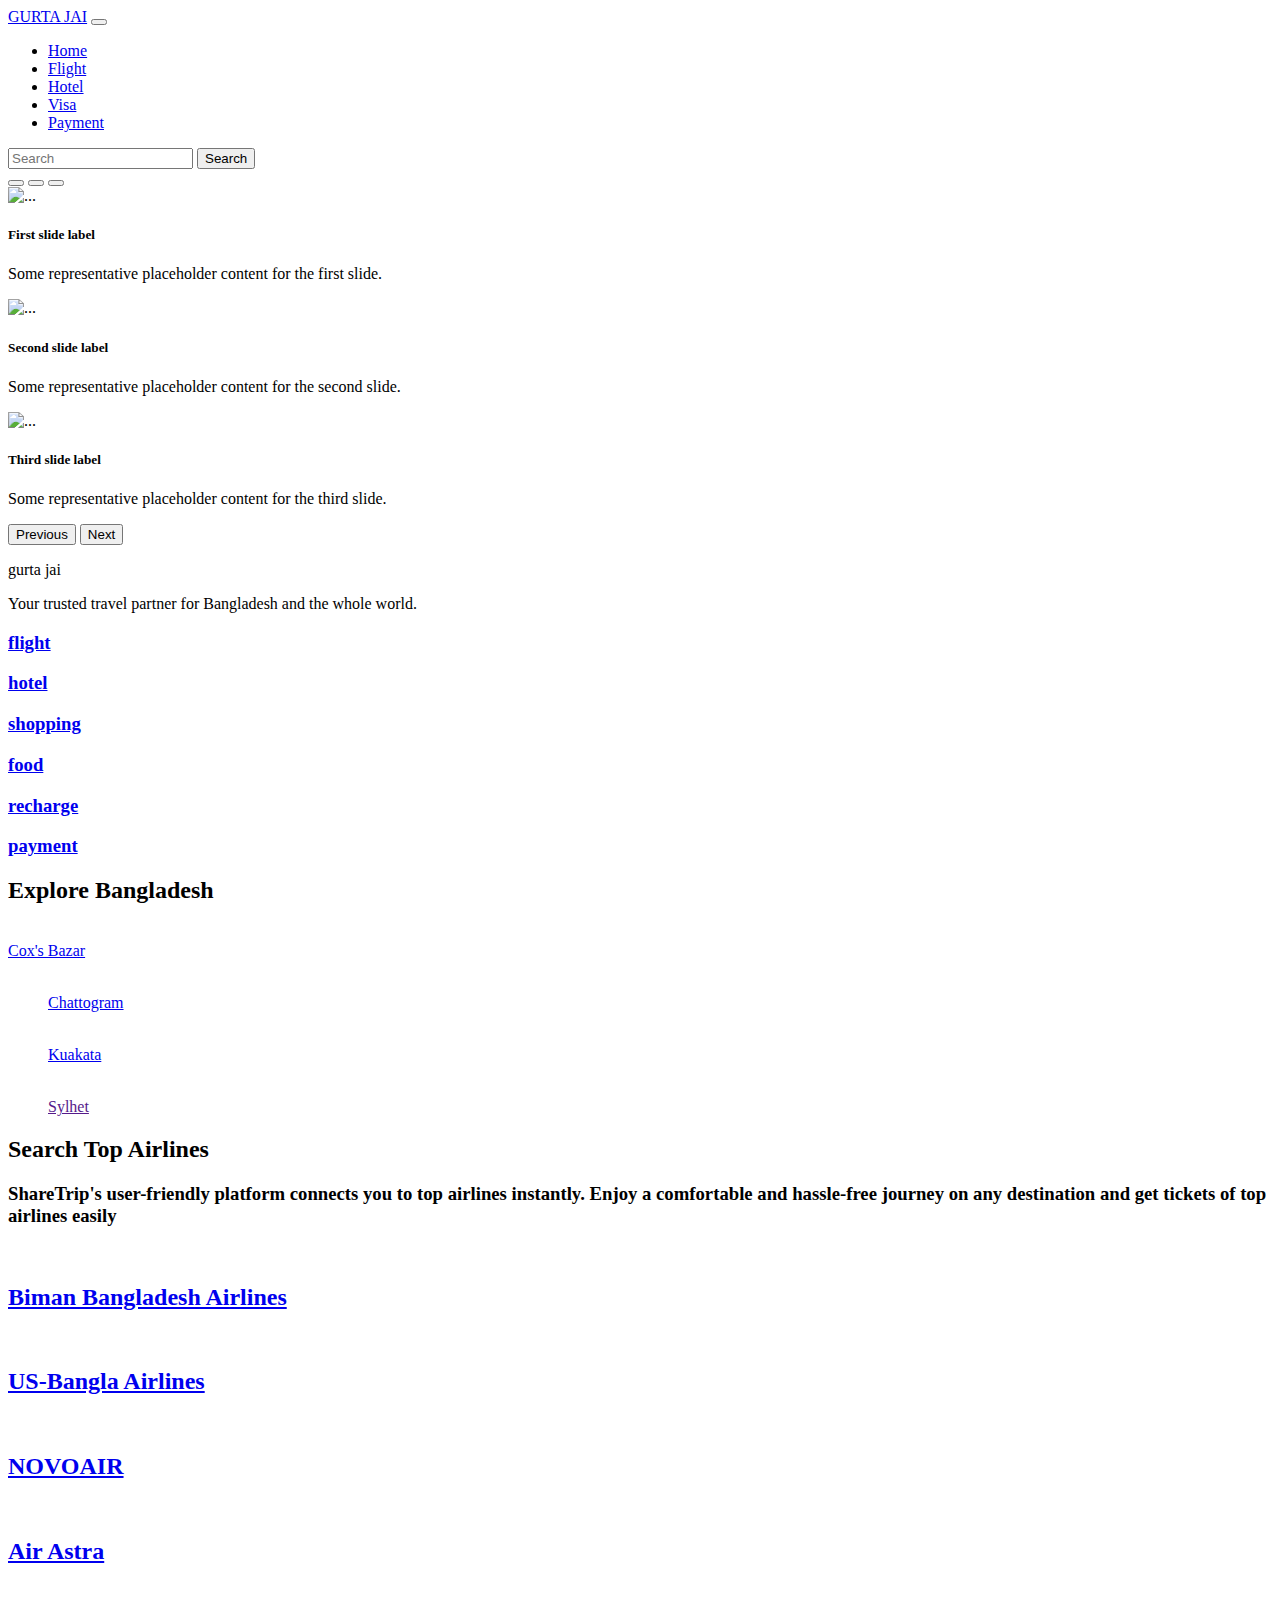
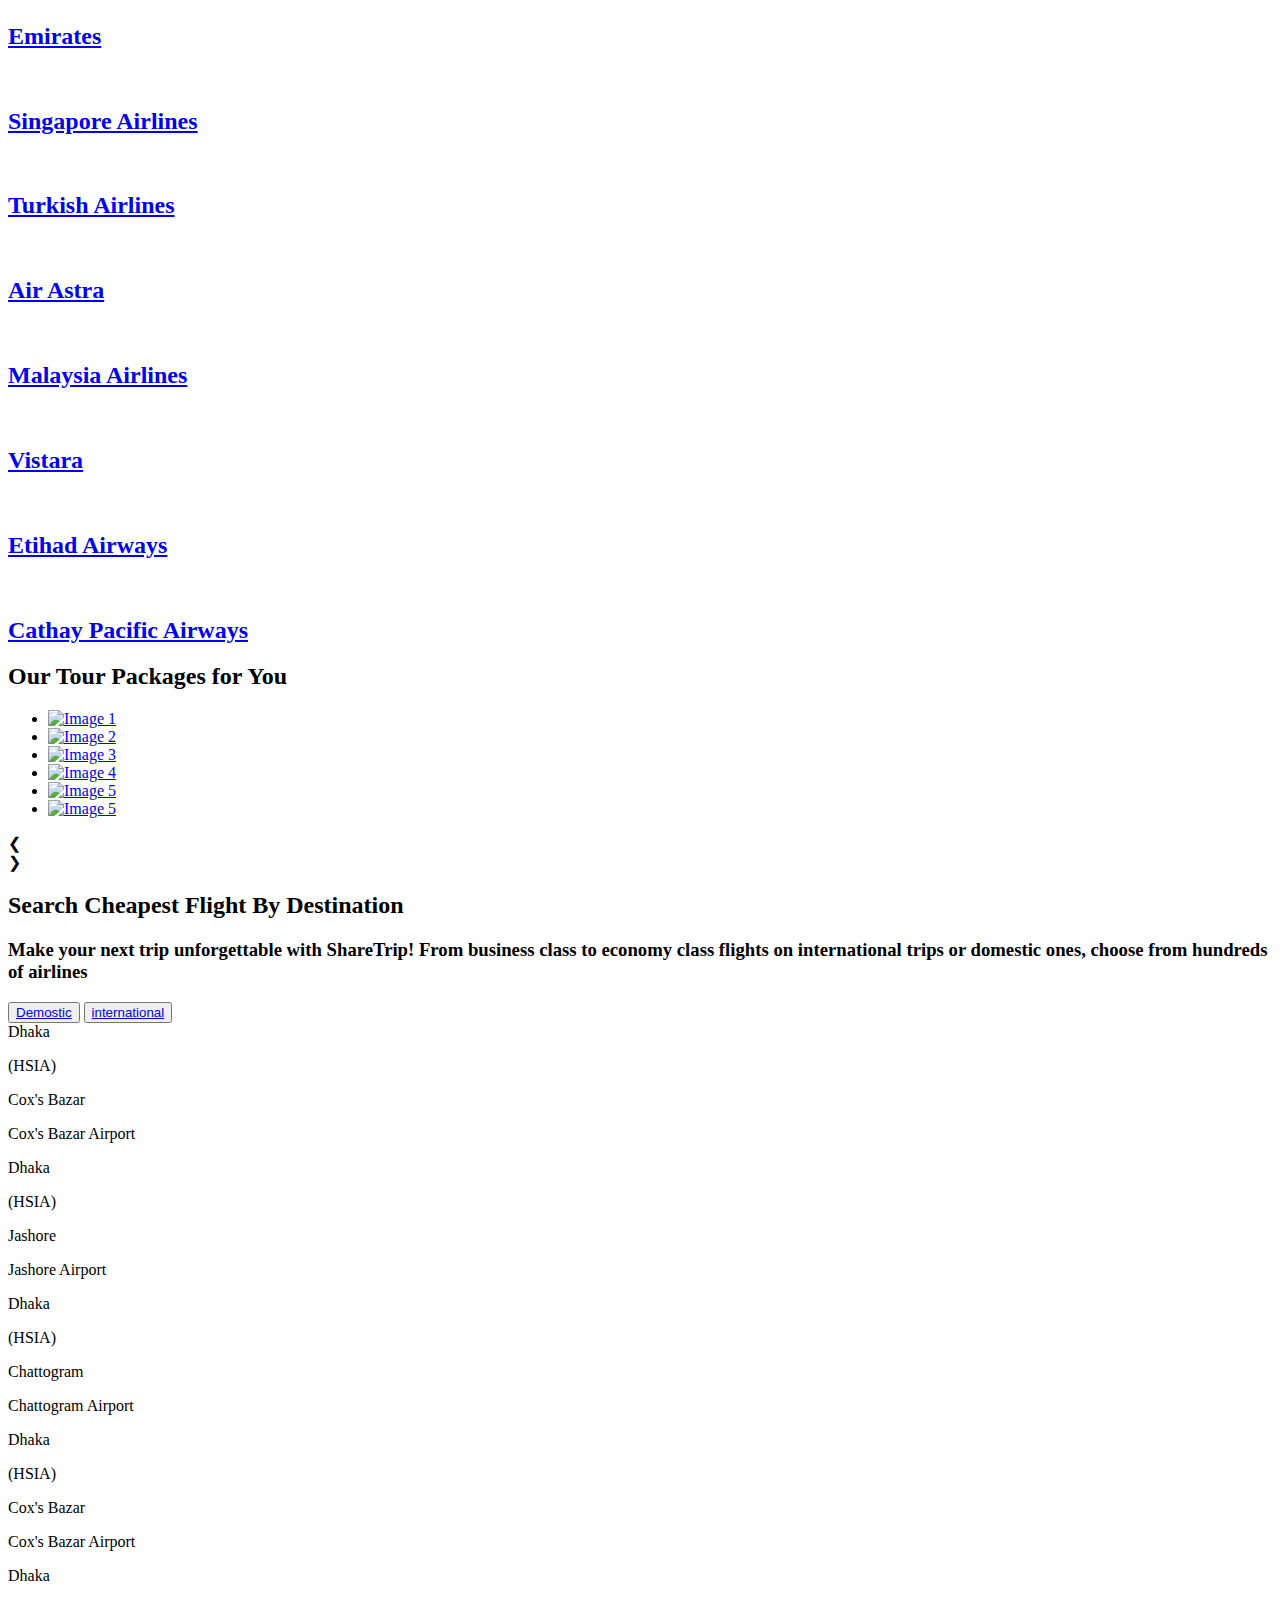
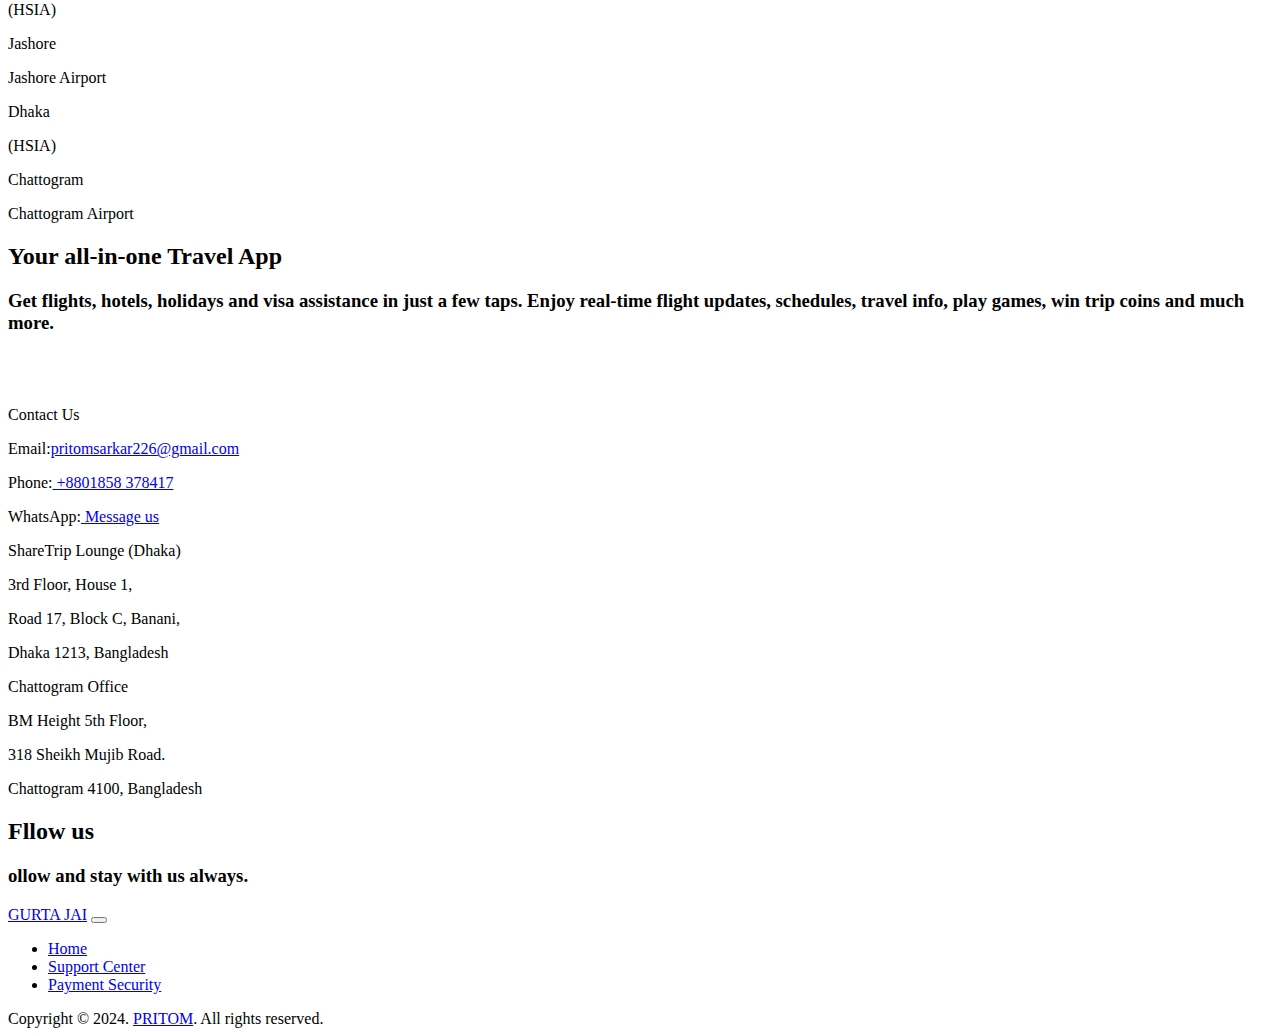
==== index.html @ 77cc1812 "Add files via upload" ====
<!DOCTYPE html>
<html lang="en">
<head>
    <meta charset="UTF-8">
    <meta name="viewport" content="width=device-width, initial-scale=1.0">
    <title>Document</title>
    <link rel="stylesheet" href="bootstrap/css/bootstrap.min.css">
    <link rel="stylesheet" href="font-awesome/css/font-awesome.min.css">
    <link rel="stylesheet" href="css/style.css">
</head>
<body>  
  <nav class="navbar navbar-expand-lg navbar-dark bg-primary  fixed-top">
    <div class="container-fluid pritom">
      <a class="navbar-brand" href="#">GURTA JAI</a>
      <button class="navbar-toggler" type="button" data-bs-toggle="collapse" data-bs-target="#navbarScroll" aria-controls="navbarScroll" aria-expanded="false" aria-label="Toggle navigation">
        <span class="navbar-toggler-icon"></span>
      </button>
      <div class="collapse navbar-collapse" id="navbarScroll">
        <ul class="navbar-nav me-auto my-2 my-lg-0 navbar-nav-scroll" style="--bs-scroll-height: 100px;">
          <li class="nav-item">
            <a class="nav-link active" aria-current="page" href="index.html">Home</a>
          </li>
          <li class="nav-item nav-color">
            <a class="nav-link " aria-current="page" href="flight.html">Flight</a>
          </li>
          <li class="nav-item">
            <a class="nav-link " aria-current="page" href="hotel.html">Hotel</a>
          </li>
          <li class="nav-item">
            <a class="nav-link" aria-current="page" href="visa.html">Visa</a>
          </li>
          <li class="nav-item">
            <a class="nav-link" aria-current="page" href="#">Payment</a>
          </li>
          
        </ul>
        <form class="d-flex">
          <input class="form-control me-2" type="search" placeholder="Search" aria-label="Search">
          <button class="btn btn-outline-success" type="submit">Search</button>
        </form>
      </div>
    </div>
  </nav>        
    <section>
      <div id="carouselExampleDark" class="carousel carousel-dark slide" data-bs-ride="carousel">
        <div class="carousel-indicators">
          <button type="button" data-bs-target="#carouselExampleDark" data-bs-slide-to="0" class="active" aria-current="true" aria-label="Slide 1"></button>
          <button type="button" data-bs-target="#carouselExampleDark" data-bs-slide-to="1" aria-label="Slide 2"></button>
          <button type="button" data-bs-target="#carouselExampleDark" data-bs-slide-to="2" aria-label="Slide 3"></button>
        </div>
        <div class="carousel-inner">
          <div class="carousel-item active" data-bs-interval="10000">
            <img src="img/slider/image-1920x690 (1).jpg" class="d-block w-100" alt="...">
            <div class="carousel-caption d-none d-md-block">
              <h5>First slide label</h5>
              <p>Some representative placeholder content for the first slide.</p>
            </div>
          </div>
          <div class="carousel-item" data-bs-interval="2000">
            <img src="img/slider/image-1920x690 (2).jpg" class="d-block w-100" alt="...">
            <div class="carousel-caption d-none d-md-block">
              <h5>Second slide label</h5>
              <p>Some representative placeholder content for the second slide.</p>
            </div>
          </div>
          <div class="carousel-item">
            <img src="img/slider/image-1920x690.jpg" class="d-block w-100" alt="...">
            <div class="carousel-caption d-none d-md-block">
              <h5>Third slide label</h5>
              <p>Some representative placeholder content for the third slide.</p>
            </div>
          </div>
        </div>
        <button class="carousel-control-prev" type="button" data-bs-target="#carouselExampleDark" data-bs-slide="prev">
          <span class="carousel-control-prev-icon" aria-hidden="true"></span>
          <span class="visually-hidden">Previous</span>
        </button>
        <button class="carousel-control-next" type="button" data-bs-target="#carouselExampleDark" data-bs-slide="next">
          <span class="carousel-control-next-icon" aria-hidden="true"></span>
          <span class="visually-hidden">Next</span>
        </button>
      </div>
    </section>
      <div class="container">
        <div class="slogan">
         <p class="heading"> gurta jai</p>
          <p class="main-slogan"> Your trusted travel partner for Bangladesh and the whole world.</p>
        </div>
      </div>
  <section>
    <div class="container">
        <div class="plan">
            <div class="row">
                <div class="col-md-2 col-sm-6">
                    <div class="travel-item">
                        <a href="#">
                            <i class="fa fa-plane" aria-hidden="true"></i>
                           <div class="plan-tytle">
                            <h3>flight</h3>
                           </div>
                        </a>
                    </div>
                </div>
                <div class="col-md-2 col-sm-6">
                    <div class="travel-item">
                        <a href="#">
                            <i class="fa fa-bed" aria-hidden="true"></i>
                            <div class="plan-tytle">
                                <h3>hotel</h3>
                               </div>
                        </a>
                    </div>
                </div>
                <div class="col-md-2 col-sm-6">
                    <div class="travel-item">
                        <a href="#">
                            <i class="fa fa-shopping-basket" aria-hidden="true"></i>
                            <div class="plan-tytle">
                                <h3>shopping</h3>
                               </div>
                        </a>
                    </div>
                </div>
                <div class="col-md-2 col-sm-6">
                    <div class="travel-item">
                        <a href="#">
                            <i class="fa fa-cutlery" aria-hidden="true"></i>
                            <div class="plan-tytle">
                                <h3>food</h3>
                               </div>
                        </a>
                    </div>
                </div>
                <div class="col-md-2 col-sm-6">
                    <div class="travel-item">
                        <a href="#">
                            <i class="fa fa-mobile" aria-hidden="true"></i>
                            <div class="plan-tytle">
                                <h3>recharge</h3>
                               </div>
                        </a>
                    </div>
                </div>
                <div class="col-md-2 col-sm-6">
                    <div class="travel-item">
                        <a href="#">
                           <i class="fa fa-credit-card-alt" aria-hidden="true"></i>
                           <div class="plan-tytle">
                            <h3>payment</h3>
                           </div>
                        </a>
                    </div>
                </div>
            </div>
        </div>
    </div>
   </section>
   <section>
    <div class="container">
        <div class="explor">
          <h2 class="title">Explore Bangladesh</h2>
            <div class="row">
                <div class="col-md-3 col-sm-6">
                    <div class="explor-item">
                        <a href="#">
                          <div class="figure">
                            <img src="img/bangladesh/coxbazar.jpeg" class="figure-img img-fluid rounded" alt="">
                            <figcaption class="figure-caption"><a href="#">Cox's Bazar</a></figcaption>
                        </div>
                        </a>
                    </div>
                </div>
                <div class="col-md-3 col-sm-6">
                  <div class="explor-item">
                     <a href="#">
                      <figure class="figure">
                        <img src="img/bangladesh/Chittagong.jpeg" class="figure-img img-fluid rounded" alt="">
                        <div class="figure-caption"><a href="#">Chattogram </a></div>
                      </figure>
                     </a>
                  </div>
              </div>
              <div class="col-md-3 col-sm-6">
                <div class="explor-item">
                    <a href="#">
                      <figure class="figure">
                        <img src="img/bangladesh/kuakata.jpeg" class="figure-img img-fluid rounded" alt="">
                        <figcaption class="figure-caption"><a href="#">Kuakata</a></figcaption>
                      </figure>
                    </a>
                </div>
            </div>
            <div class="col-md-3 col-sm-6">
              <div class="explor-item">
                  <a href="">
                    <figure class="figure">
                      <img src="img/bangladesh/Sylhet.jpeg" class="figure-img img-fluid rounded" alt="">
                      <figcaption class="figure-caption"><a href="">Sylhet</a></figcaption>
                    </figure>
                  </a>
              </div>
          </div>
            </div>
        </div>
    </div>
   </section>
   <section>
    <div class="container-fluid">
      <div class="air">
        <div class="head-line">
          <h2 class="title">Search Top Airlines</h2>
          <h3 class="caption">ShareTrip's user-friendly platform connects you to top airlines instantly. Enjoy a comfortable and hassle-free journey on any destination and get tickets of top airlines easily</h3>
        </div>
        <div class="container flight">
         <div class="row">
          <div class="col-md-3 col-sm-6 ">
            <a href="#">
              <div class="air-main">
                <div class="air-item">
                  <img src="img/airlince/bangladesh.png" class="img-fluid" alt="">
                </div>
                <h2 class="airlince-name">Biman Bangladesh Airlines</h2>
              </div>
            </a>
          </div>
          <div class="col-md-3 col-sm-6">
            <a href="#">
              <div class="air-main">
                <div class="air-item">
                  <img src="img/airlince/US bangla.png" class="img-fluid" alt="">
                </div>
                <h2 class="airlince-name">US-Bangla Airlines</h2>
              </div>
            </a>
          </div>
          <div class="col-md-3 col-sm-6 ">
            <a href="#">
              <div class="air-main">
                <div class="air-item">
                  <img src="img/airlince/VQ.png" class="img-fluid" alt="">
                </div>
                <h2 class="airlince-name"> NOVOAIR</h2>
              </div>
            </a>
          </div>
          <div class="col-md-3 col-sm-6">
            <a href="#">
              <div class="air-main">
                <div class="air-item">
                  <img src="img/airlince/2A.png" class="img-fluid" alt="">              
                </div>
                <h2 class="airlince-name">Air Astra</h2>
              </div>
            </a>
          </div>
         </div>
         <div class="row">
          <div class="col-md-3 col-sm-6 ">
            <a href="#">
              <div class="air-main">
                <div class="air-item">
                  <img src="img/airlince/EK.png" class="img-fluid" alt="">
                </div>
                <h2 class="airlince-name">Emirates</h2>
              </div>
            </a>
          </div>
          <div class="col-md-3 col-sm-6">
            <a href="#">
              <div class="air-main">
                <div class="air-item">
                  <img src="img/airlince/SQ.png" class="img-fluid" alt="">
                </div>
                <h2 class="airlince-name">Singapore Airlines</h2>
              </div>
            </a>
          </div>
          <div class="col-md-3 col-sm-6 ">
            <a href="#">
              <div class="air-main">
                <div class="air-item">
                  <img src="img/airlince/TK.png" class="img-fluid" alt="">
                </div>
                <h2 class="airlince-name">Turkish Airlines</h2>
              </div>
            </a>
          </div>
          <div class="col-md-3 col-sm-6">
            <a href="#">
              <div class="air-main">
                <div class="air-item">
                  <img src="img/airlince/QR.png" class="img-fluid" alt="">                 
                </div>
                <h2 class="airlince-name">Air Astra</h2>
              </div>
            </a>
          </div>
         </div>         
         <div class="row">
          <div class="col-md-3 col-sm-6 ">
            <a href="#">
              <div class="air-main">
                <div class="air-item">
                  <img src="img/airlince/MH.png" class="img-fluid" alt="">               
                </div>
                <h2 class="airlince-name">Malaysia Airlines</h2>
              </div>
            </a>
          </div>
          <div class="col-md-3 col-sm-6">
            <a href="#">
              <div class="air-main">
                <div class="air-item">
                  <img src="img/airlince/UK.png" class="img-fluid" alt="">                
                </div>
                <h2 class="airlince-name">Vistara</h2>
              </div>
            </a>
          </div>
          <div class="col-md-3 col-sm-6 ">
            <a href="#">
              <div class="air-main">
                <div class="air-item">
                  <img src="img/airlince/EY.png" class="img-fluid" alt="">                
                </div>
                <h2 class="airlince-name"> Etihad Airways </h2>
              </div>
            </a>
          </div>
          <div class="col-md-3 col-sm-6">
            <a href="#">
              <div class="air-main">
                <div class="air-item">
                  <img src="img/airlince/CX.png" class="img-fluid" alt="">                
                </div>
                <h2 class="airlince-name">Cathay Pacific Airways</h2>
              </div>
            </a>
          </div>
         </div>
         </div>
        </div>
      </div>
    </div>
   </section>
   <section>
    <div class="container">
      <h2 class="title">Our Tour Packages for You</h2>
    <div class="carousel">
      <ul class="carousel__list">
        <li class="carousel__item" data-pos="-2">
          <a style="width:100%; height: 50vh;" href="#"><img src="img/3d carosal/Dubai.jpeg" alt="Image 1"></a>
        </li>
        <li class="carousel__item" data-pos="-1">
          <a href="#"><img src="img/3d carosal/Canada.jpeg" alt="Image 2"></a>
        </li>
        <li class="carousel__item" data-pos="0">
          <a href="#"><img src="img/3d carosal/Chennai.jpeg" alt="Image 3"></a>
        </li>
        <li class="carousel__item" data-pos="1">
          <a href="#"><img src="img/3d carosal/Kathamandu.jpeg" alt="Image 4"></a>
        </li>
        <li class="carousel__item" data-pos="2">
          <a href="#"><img src="img/3d carosal/Kolkata.jpeg" alt="Image 5"></a>
        </li>
          <li class="carousel__item" data-pos="2">
          <a href="#"><img src="img/3d carosal/Maafushi.jpeg" alt="Image 5"></a>
        </li>
      </ul>     
      <div class="carousel__controls">
        <div class="carousel__control carousel__control--prev">&#10094;</div>
        <div class="carousel__control carousel__control--next">&#10095;</div>
      </div>      
    </div>
    </div>
   </section>
   <section>
    <div class="container">
      <div class="international-route">
        <div class="head-line">
          <h2 class="title">Search Cheapest Flight By Destination</h2>
            <h3 class="caption">Make your next trip unforgettable with ShareTrip! From business class to economy class flights on international trips or domestic ones, choose from hundreds of airlines</h3>
            <div class="sub-buttun">
              <button class="demostic"><a href="#">Demostic</a></button>
            <button class="international"><a href="#">international</a></button>
            </div>
        </div>        
          <div class="row">
            <div class="col-md-4 col-sm-6">
              <div class="root-item">
                <div class="from">Dhaka<p> (HSIA)</p></div>
                <div class="plane"><a href="#"><i class="fa fa-plane" aria-hidden="true"></i></a></div>
                <div class="to">Cox's Bazar<p>Cox's Bazar Airport</p></div>
              </div>
            </div>
            <div class="col-md-4 col-sm-6">
              <div class="root-item">
                <div class="from">Dhaka<p> (HSIA)</p></div>
                <div class="plane"><a href="#"><i class="fa fa-plane" aria-hidden="true"></i></a></div>
                <div class="to">Jashore<p>Jashore Airport</p></div>
              </div>
            </div>
            <div class="col-md-4 col-sm-6">
              <div class="root-item">
                <div class="from">Dhaka<p> (HSIA)</p></div>
                <div class="plane"><a href="#"><i class="fa fa-plane" aria-hidden="true"></i></a></div>
                <div class="to">Chattogram<p>Chattogram Airport</p></div>
              </div>
            </div>
          </div>        
          <div class="row">
            <div class="col-md-4 col-sm-6">
              <div class="root-item">
                <div class="from">Dhaka<p> (HSIA)</p></div>
                <div class="plane"><a href="#"><i class="fa fa-plane" aria-hidden="true"></i></a></div>
                <div class="to">Cox's Bazar<p>Cox's Bazar Airport</p></div>
              </div>
            </div>
            <div class="col-md-4 col-sm-6">
              <div class="root-item">
                <div class="from">Dhaka<p> (HSIA)</p></div>
                <div class="plane"><a href="#"><i class="fa fa-plane" aria-hidden="true"></i></a></div>
                <div class="to">Jashore<p>Jashore Airport</p></div>
              </div>
            </div>
            <div class="col-md-4 col-sm-6">
              <div class="root-item">
                <div class="from">Dhaka<p> (HSIA)</p></div>
                <div class="plane"><a href="#"><i class="fa fa-plane" aria-hidden="true"></i></a></div>
                <div class="to">Chattogram<p>Chattogram Airport</p></div>
              </div>
            </div>
          </div>
      </div>
    </div>
   </section>
   <section>
    <div class="container-fluid">
      <div class="mobile-app">
        <div class="head-line">
          <h2 class="title">Your all-in-one Travel App</h2>
            <h3 class="caption">Get flights, hotels, holidays and visa assistance in just a few taps. Enjoy real-time flight updates, schedules, travel info, play games, win trip coins and much more.</h3>
            <div class="app-store">
              <a href="#"><img src="img/mobile-app/226491358186c1745a48484881123b38329f67d1.png" class="img-fluid" alt=""></a>
             <div class="scanner"><a href="#"> <img src="img/mobile-app/scanner.png" class="img-fluid" alt="" class="center"></a></div>
             <img src="img/mobile-app/mobile.png" class="img-fluid" alt="">
            </div>
          </div>
      </div>
    </div>
   </section>
   <section>  
    <div class="container">
      <div class="border-slo"></div>
      <div class="row">
        <div class="col-md-4 col-sm-6">
          <div class="contact">
            <div class="con-title">Contact Us</div>
            <p>Email:<a href="#">pritomsarkar226@gmail.com</a></p>
            <p>Phone:<a href="#">
              +8801858 378417</a></p>
              <p>WhatsApp:<a href="#">
                Message us</a></p>
          </div>
        </div>
        <div class="col-md-4 col-sm-6">
          <div class="contact">
            <div class="con-title">ShareTrip Lounge (Dhaka)</div>
            <p>3rd Floor, House 1,</p>
            <p>Road 17, Block C, Banani,</p>
              <p>Dhaka 1213, Bangladesh</p>
          </div>
        </div>
        <div class="col-md-4 col-sm-6">
          <div class="contact">
            <div class="con-title">Chattogram Office</div>
            <p>BM Height 5th Floor,</p>
            <p>318 Sheikh Mujib Road.</p>
              <p>Chattogram 4100, Bangladesh</p>
          </div>
        </div>
      </div>
      <div class="border-slo"></div>    
    </div>
   </section>
   <section>
    <div class="container">
      <div class="head-line">
      <h2 class="title">Fllow us</h2>
          <h3 class="caption">ollow and stay with us always.</h3>
      </div>
      <div class="container">
        <div class="row">
          <div class="col-md-2 col-sm-6">
            <div class="social-item">
              <a href="#"><i class="fa fa-facebook" aria-hidden="true"></i></a>
            </div>
          </div>
          <div class="col-md-2 col-sm-6">
            <div class="social-item">
              <a href="#"><i class="fa fa-twitter" aria-hidden="true"></i></a>
            </div>
          </div>
          <div class="col-md-2 col-sm-6">
            <div class="social-item">
              <a href="#"><i class="fa fa-whatsapp" aria-hidden="true"></i></a>
            </div>
          </div>
          <div class="col-md-2 col-sm-6">
            <div class="social-item">
              <a href="#"><i class="fa fa-instagram" aria-hidden="true"></i></a>
            </div>
          </div>
          <div class="col-md-2 col-sm-6">
            <div class="social-item">
              <a href="#"><i class="fa fa-youtube-play" aria-hidden="true"></i></a>
            </div>
          </div>
          <div class="col-md-2 col-sm-6">
            <div class="social-item">
              <a href="#"><i class="fa fa-linkedin" aria-hidden="true"></i></a>
            </div>
          </div>
        </div>
      </div>
    </div>
   </section> 
   <nav class="navbar navbar-expand-lg navbar-light bg-light">
    <div class="container-fluid">
      <a class="navbar-brand" href="#">GURTA JAI</a>
      <button class="navbar-toggler" type="button" data-bs-toggle="collapse" data-bs-target="#navbarText" aria-controls="navbarText" aria-expanded="false" aria-label="Toggle navigation">
        <span class="navbar-toggler-icon"></span>
      </button>
      <div class="collapse navbar-collapse" id="navbarText">
        <ul class="navbar-nav me-auto mb-2 mb-lg-0">
          <li class="nav-item">
            <a class="nav-link active" aria-current="page" href="#">Home</a>
          </li>
          <li class="nav-item">
            <a class="nav-link" href="#">Support Center</a>
          </li>
          <li class="nav-item">
            <a class="nav-link" href="#">Payment Security</a>
          </li>
        </ul>
        <span class="navbar-text">
          Copyright © 2024. <a href="#">PRITOM</a>. All rights reserved.
        </span>
      </div>
    </div>
  </nav>
   <script src="js/index.js"></script>
    <script src="bootstrap/js/bootstrap.bundle.js"></script>
</body>
</html>
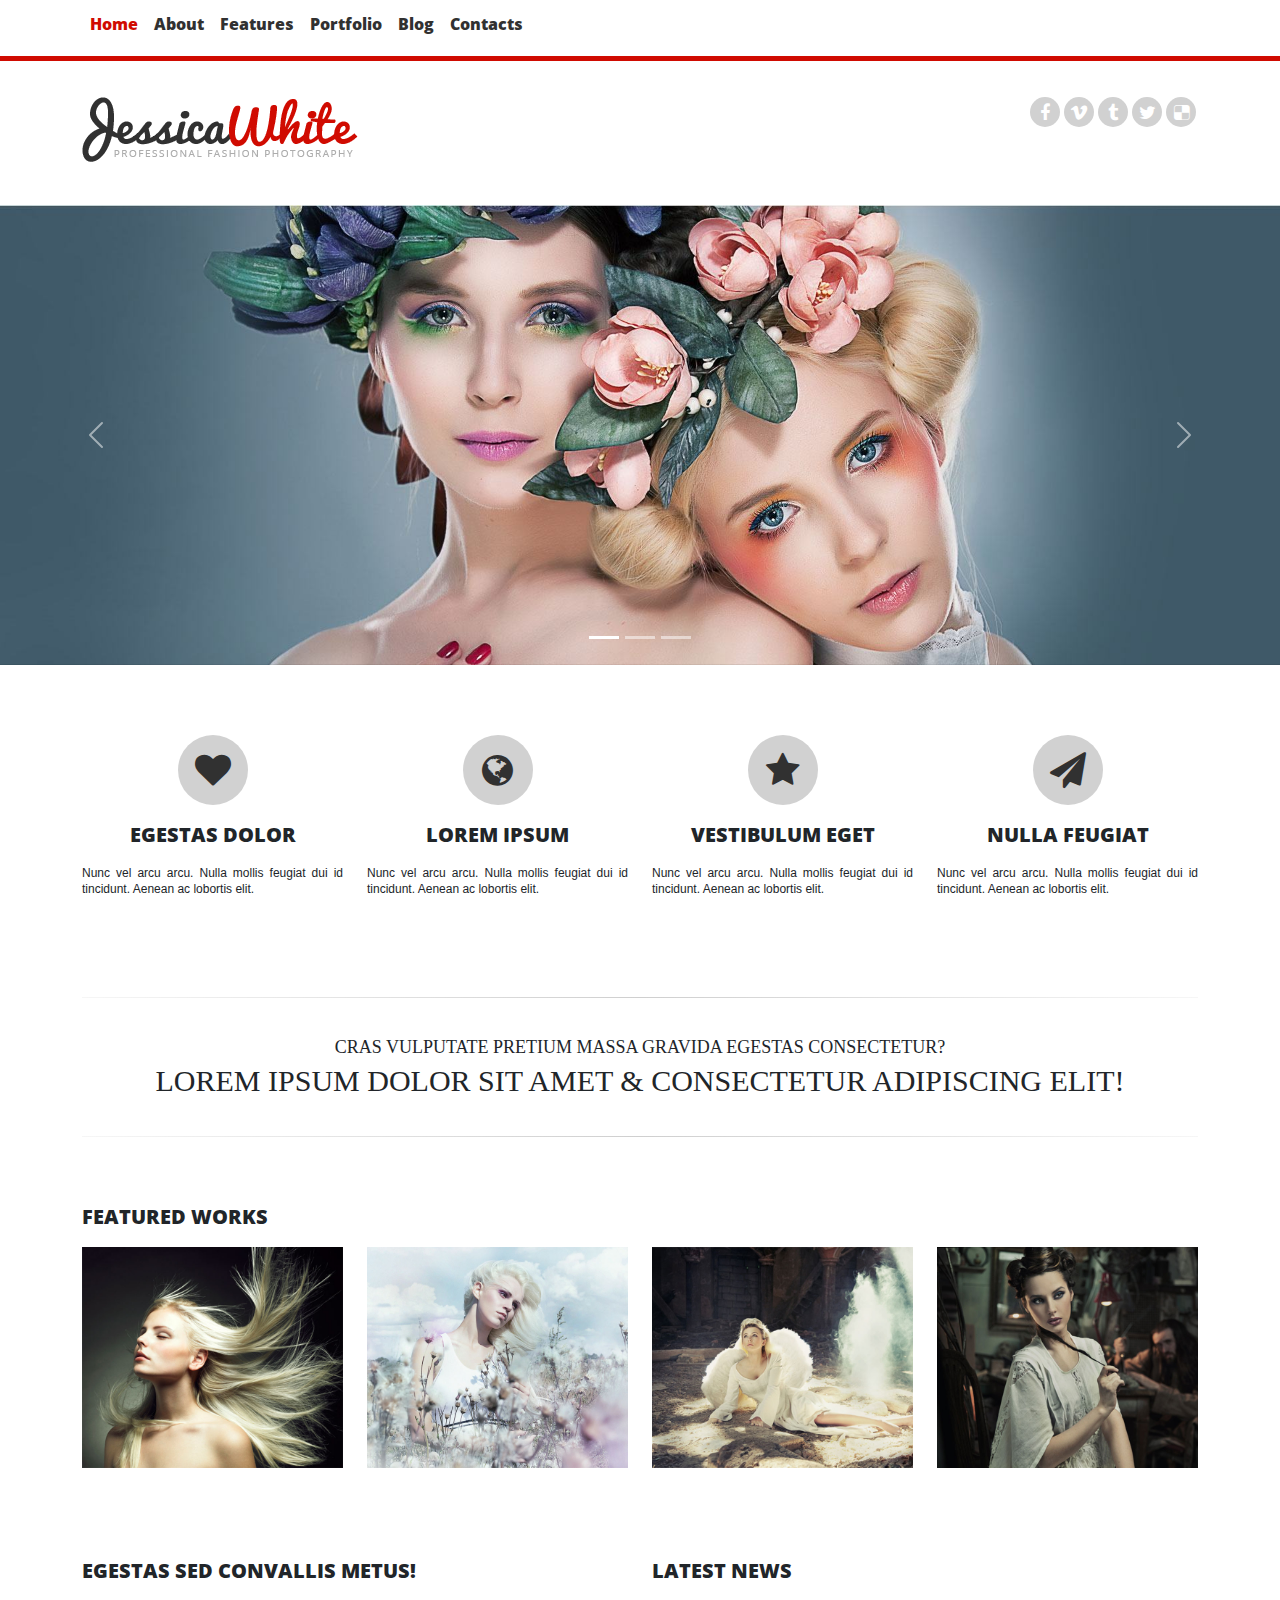
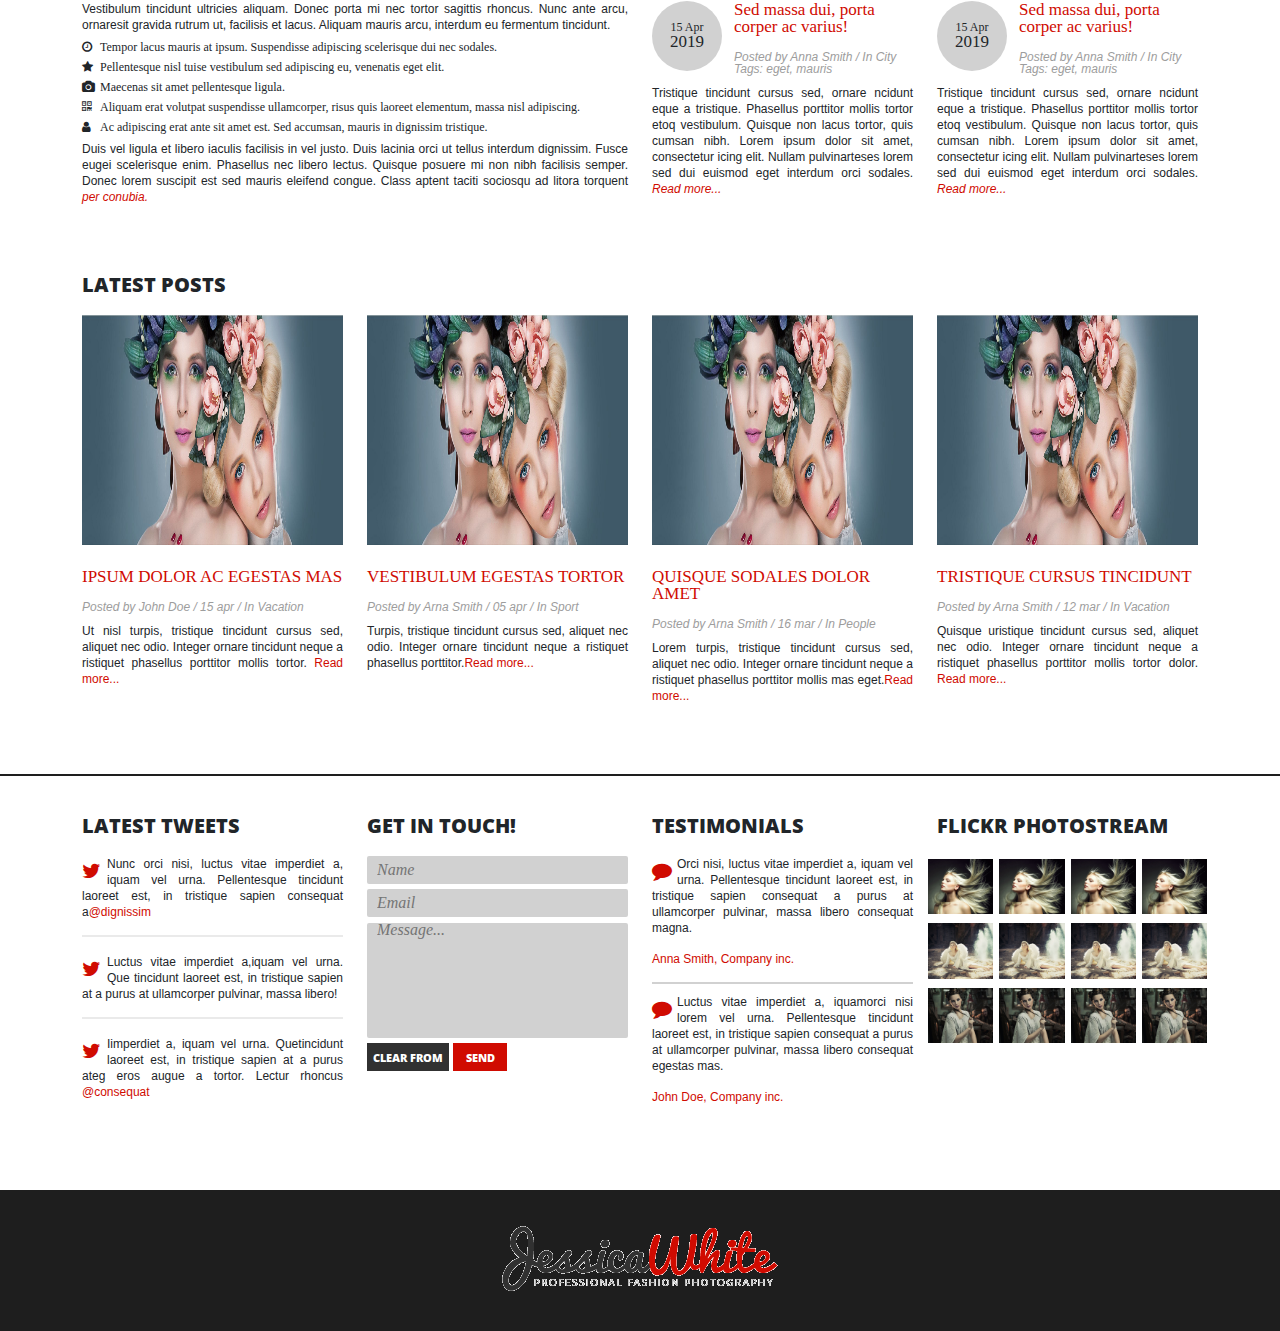
==== commit 7d8d918f: "new" ====
--- a/index.html
+++ b/index.html
@@ -1,555 +1,501 @@
 <!DOCTYPE html>
-<html lang="en">
-<head>
-    <meta charset="UTF-8">
-    <meta name="viewport" content="width=device-width, initial-scale=1.0">
-    <title>Document</title>
-    <link rel="stylesheet" href="bootstrap/css/bootstrap.min.css">
-    <link rel="stylesheet" href="font-awesome/css/font-awesome.min.css">
-    <link rel="stylesheet" href="css/style.css">
-</head>
-<body>  
-  <nav class="navbar navbar-expand-lg navbar-dark bg-primary  fixed-top">
-    <div class="container-fluid pritom">
-      <a class="navbar-brand" href="#">GURTA JAI</a>
-      <button class="navbar-toggler" type="button" data-bs-toggle="collapse" data-bs-target="#navbarScroll" aria-controls="navbarScroll" aria-expanded="false" aria-label="Toggle navigation">
-        <span class="navbar-toggler-icon"></span>
-      </button>
-      <div class="collapse navbar-collapse" id="navbarScroll">
-        <ul class="navbar-nav me-auto my-2 my-lg-0 navbar-nav-scroll" style="--bs-scroll-height: 100px;">
-          <li class="nav-item">
-            <a class="nav-link active" aria-current="page" href="index.html">Home</a>
-          </li>
-          <li class="nav-item nav-color">
-            <a class="nav-link " aria-current="page" href="flight.html">Flight</a>
-          </li>
-          <li class="nav-item">
-            <a class="nav-link " aria-current="page" href="hotel.html">Hotel</a>
-          </li>
-          <li class="nav-item">
-            <a class="nav-link" aria-current="page" href="visa.html">Visa</a>
-          </li>
-          <li class="nav-item">
-            <a class="nav-link" aria-current="page" href="#">Payment</a>
-          </li>
-          
-        </ul>
-        <form class="d-flex">
-          <input class="form-control me-2" type="search" placeholder="Search" aria-label="Search">
-          <button class="btn btn-outline-success" type="submit">Search</button>
-        </form>
-      </div>
-    </div>
-  </nav>        
-    <section>
-      <div id="carouselExampleDark" class="carousel carousel-dark slide" data-bs-ride="carousel">
-        <div class="carousel-indicators">
-          <button type="button" data-bs-target="#carouselExampleDark" data-bs-slide-to="0" class="active" aria-current="true" aria-label="Slide 1"></button>
-          <button type="button" data-bs-target="#carouselExampleDark" data-bs-slide-to="1" aria-label="Slide 2"></button>
-          <button type="button" data-bs-target="#carouselExampleDark" data-bs-slide-to="2" aria-label="Slide 3"></button>
-        </div>
-        <div class="carousel-inner">
-          <div class="carousel-item active" data-bs-interval="10000">
-            <img src="img/slider/image-1920x690 (1).jpg" class="d-block w-100" alt="...">
-            <div class="carousel-caption d-none d-md-block">
-              <h5>First slide label</h5>
-              <p>Some representative placeholder content for the first slide.</p>
-            </div>
-          </div>
-          <div class="carousel-item" data-bs-interval="2000">
-            <img src="img/slider/image-1920x690 (2).jpg" class="d-block w-100" alt="...">
-            <div class="carousel-caption d-none d-md-block">
-              <h5>Second slide label</h5>
-              <p>Some representative placeholder content for the second slide.</p>
-            </div>
-          </div>
-          <div class="carousel-item">
-            <img src="img/slider/image-1920x690.jpg" class="d-block w-100" alt="...">
-            <div class="carousel-caption d-none d-md-block">
-              <h5>Third slide label</h5>
-              <p>Some representative placeholder content for the third slide.</p>
-            </div>
-          </div>
-        </div>
-        <button class="carousel-control-prev" type="button" data-bs-target="#carouselExampleDark" data-bs-slide="prev">
-          <span class="carousel-control-prev-icon" aria-hidden="true"></span>
-          <span class="visually-hidden">Previous</span>
-        </button>
-        <button class="carousel-control-next" type="button" data-bs-target="#carouselExampleDark" data-bs-slide="next">
-          <span class="carousel-control-next-icon" aria-hidden="true"></span>
-          <span class="visually-hidden">Next</span>
-        </button>
-      </div>
-    </section>
-      <div class="container">
-        <div class="slogan">
-         <p class="heading"> gurta jai</p>
-          <p class="main-slogan"> Your trusted travel partner for Bangladesh and the whole world.</p>
-        </div>
-      </div>
-  <section>
-    <div class="container">
-        <div class="plan">
-            <div class="row">
-                <div class="col-md-2 col-sm-6">
-                    <div class="travel-item">
-                        <a href="#">
-                            <i class="fa fa-plane" aria-hidden="true"></i>
-                           <div class="plan-tytle">
-                            <h3>flight</h3>
-                           </div>
-                        </a>
-                    </div>
-                </div>
-                <div class="col-md-2 col-sm-6">
-                    <div class="travel-item">
-                        <a href="#">
-                            <i class="fa fa-bed" aria-hidden="true"></i>
-                            <div class="plan-tytle">
-                                <h3>hotel</h3>
-                               </div>
-                        </a>
-                    </div>
-                </div>
-                <div class="col-md-2 col-sm-6">
-                    <div class="travel-item">
-                        <a href="#">
-                            <i class="fa fa-shopping-basket" aria-hidden="true"></i>
-                            <div class="plan-tytle">
-                                <h3>shopping</h3>
-                               </div>
-                        </a>
-                    </div>
-                </div>
-                <div class="col-md-2 col-sm-6">
-                    <div class="travel-item">
-                        <a href="#">
-                            <i class="fa fa-cutlery" aria-hidden="true"></i>
-                            <div class="plan-tytle">
-                                <h3>food</h3>
-                               </div>
-                        </a>
-                    </div>
-                </div>
-                <div class="col-md-2 col-sm-6">
-                    <div class="travel-item">
-                        <a href="#">
-                            <i class="fa fa-mobile" aria-hidden="true"></i>
-                            <div class="plan-tytle">
-                                <h3>recharge</h3>
-                               </div>
-                        </a>
-                    </div>
-                </div>
-                <div class="col-md-2 col-sm-6">
-                    <div class="travel-item">
-                        <a href="#">
-                           <i class="fa fa-credit-card-alt" aria-hidden="true"></i>
-                           <div class="plan-tytle">
-                            <h3>payment</h3>
-                           </div>
-                        </a>
-                    </div>
-                </div>
-            </div>
-        </div>
-    </div>
-   </section>
-   <section>
-    <div class="container">
-        <div class="explor">
-          <h2 class="title">Explore Bangladesh</h2>
-            <div class="row">
-                <div class="col-md-3 col-sm-6">
-                    <div class="explor-item">
-                        <a href="#">
-                          <div class="figure">
-                            <img src="img/bangladesh/coxbazar.jpeg" class="figure-img img-fluid rounded" alt="">
-                            <figcaption class="figure-caption"><a href="#">Cox's Bazar</a></figcaption>
-                        </div>
-                        </a>
-                    </div>
-                </div>
-                <div class="col-md-3 col-sm-6">
-                  <div class="explor-item">
-                     <a href="#">
-                      <figure class="figure">
-                        <img src="img/bangladesh/Chittagong.jpeg" class="figure-img img-fluid rounded" alt="">
-                        <div class="figure-caption"><a href="#">Chattogram </a></div>
-                      </figure>
-                     </a>
-                  </div>
-              </div>
-              <div class="col-md-3 col-sm-6">
-                <div class="explor-item">
-                    <a href="#">
-                      <figure class="figure">
-                        <img src="img/bangladesh/kuakata.jpeg" class="figure-img img-fluid rounded" alt="">
-                        <figcaption class="figure-caption"><a href="#">Kuakata</a></figcaption>
-                      </figure>
-                    </a>
-                </div>
-            </div>
-            <div class="col-md-3 col-sm-6">
-              <div class="explor-item">
-                  <a href="">
-                    <figure class="figure">
-                      <img src="img/bangladesh/Sylhet.jpeg" class="figure-img img-fluid rounded" alt="">
-                      <figcaption class="figure-caption"><a href="">Sylhet</a></figcaption>
-                    </figure>
-                  </a>
-              </div>
-          </div>
-            </div>
-        </div>
-    </div>
-   </section>
-   <section>
-    <div class="container-fluid">
-      <div class="air">
-        <div class="head-line">
-          <h2 class="title">Search Top Airlines</h2>
-          <h3 class="caption">ShareTrip's user-friendly platform connects you to top airlines instantly. Enjoy a comfortable and hassle-free journey on any destination and get tickets of top airlines easily</h3>
-        </div>
-        <div class="container flight">
-         <div class="row">
-          <div class="col-md-3 col-sm-6 ">
-            <a href="#">
-              <div class="air-main">
-                <div class="air-item">
-                  <img src="img/airlince/bangladesh.png" class="img-fluid" alt="">
-                </div>
-                <h2 class="airlince-name">Biman Bangladesh Airlines</h2>
-              </div>
-            </a>
-          </div>
-          <div class="col-md-3 col-sm-6">
-            <a href="#">
-              <div class="air-main">
-                <div class="air-item">
-                  <img src="img/airlince/US bangla.png" class="img-fluid" alt="">
-                </div>
-                <h2 class="airlince-name">US-Bangla Airlines</h2>
-              </div>
-            </a>
-          </div>
-          <div class="col-md-3 col-sm-6 ">
-            <a href="#">
-              <div class="air-main">
-                <div class="air-item">
-                  <img src="img/airlince/VQ.png" class="img-fluid" alt="">
-                </div>
-                <h2 class="airlince-name"> NOVOAIR</h2>
-              </div>
-            </a>
-          </div>
-          <div class="col-md-3 col-sm-6">
-            <a href="#">
-              <div class="air-main">
-                <div class="air-item">
-                  <img src="img/airlince/2A.png" class="img-fluid" alt="">              
-                </div>
-                <h2 class="airlince-name">Air Astra</h2>
-              </div>
-            </a>
-          </div>
-         </div>
-         <div class="row">
-          <div class="col-md-3 col-sm-6 ">
-            <a href="#">
-              <div class="air-main">
-                <div class="air-item">
-                  <img src="img/airlince/EK.png" class="img-fluid" alt="">
-                </div>
-                <h2 class="airlince-name">Emirates</h2>
-              </div>
-            </a>
-          </div>
-          <div class="col-md-3 col-sm-6">
-            <a href="#">
-              <div class="air-main">
-                <div class="air-item">
-                  <img src="img/airlince/SQ.png" class="img-fluid" alt="">
-                </div>
-                <h2 class="airlince-name">Singapore Airlines</h2>
-              </div>
-            </a>
-          </div>
-          <div class="col-md-3 col-sm-6 ">
-            <a href="#">
-              <div class="air-main">
-                <div class="air-item">
-                  <img src="img/airlince/TK.png" class="img-fluid" alt="">
-                </div>
-                <h2 class="airlince-name">Turkish Airlines</h2>
-              </div>
-            </a>
-          </div>
-          <div class="col-md-3 col-sm-6">
-            <a href="#">
-              <div class="air-main">
-                <div class="air-item">
-                  <img src="img/airlince/QR.png" class="img-fluid" alt="">                 
-                </div>
-                <h2 class="airlince-name">Air Astra</h2>
-              </div>
-            </a>
-          </div>
-         </div>         
-         <div class="row">
-          <div class="col-md-3 col-sm-6 ">
-            <a href="#">
-              <div class="air-main">
-                <div class="air-item">
-                  <img src="img/airlince/MH.png" class="img-fluid" alt="">               
-                </div>
-                <h2 class="airlince-name">Malaysia Airlines</h2>
-              </div>
-            </a>
-          </div>
-          <div class="col-md-3 col-sm-6">
-            <a href="#">
-              <div class="air-main">
-                <div class="air-item">
-                  <img src="img/airlince/UK.png" class="img-fluid" alt="">                
-                </div>
-                <h2 class="airlince-name">Vistara</h2>
-              </div>
-            </a>
-          </div>
-          <div class="col-md-3 col-sm-6 ">
-            <a href="#">
-              <div class="air-main">
-                <div class="air-item">
-                  <img src="img/airlince/EY.png" class="img-fluid" alt="">                
-                </div>
-                <h2 class="airlince-name"> Etihad Airways </h2>
-              </div>
-            </a>
-          </div>
-          <div class="col-md-3 col-sm-6">
-            <a href="#">
-              <div class="air-main">
-                <div class="air-item">
-                  <img src="img/airlince/CX.png" class="img-fluid" alt="">                
-                </div>
-                <h2 class="airlince-name">Cathay Pacific Airways</h2>
-              </div>
-            </a>
-          </div>
-         </div>
-         </div>
-        </div>
-      </div>
-    </div>
-   </section>
-   <section>
-    <div class="container">
-      <h2 class="title">Our Tour Packages for You</h2>
-    <div class="carousel">
-      <ul class="carousel__list">
-        <li class="carousel__item" data-pos="-2">
-          <a style="width:100%; height: 50vh;" href="#"><img src="img/3d carosal/Dubai.jpeg" alt="Image 1"></a>
-        </li>
-        <li class="carousel__item" data-pos="-1">
-          <a href="#"><img src="img/3d carosal/Canada.jpeg" alt="Image 2"></a>
-        </li>
-        <li class="carousel__item" data-pos="0">
-          <a href="#"><img src="img/3d carosal/Chennai.jpeg" alt="Image 3"></a>
-        </li>
-        <li class="carousel__item" data-pos="1">
-          <a href="#"><img src="img/3d carosal/Kathamandu.jpeg" alt="Image 4"></a>
-        </li>
-        <li class="carousel__item" data-pos="2">
-          <a href="#"><img src="img/3d carosal/Kolkata.jpeg" alt="Image 5"></a>
-        </li>
-          <li class="carousel__item" data-pos="2">
-          <a href="#"><img src="img/3d carosal/Maafushi.jpeg" alt="Image 5"></a>
-        </li>
-      </ul>     
-      <div class="carousel__controls">
-        <div class="carousel__control carousel__control--prev">&#10094;</div>
-        <div class="carousel__control carousel__control--next">&#10095;</div>
-      </div>      
-    </div>
-    </div>
-   </section>
-   <section>
-    <div class="container">
-      <div class="international-route">
-        <div class="head-line">
-          <h2 class="title">Search Cheapest Flight By Destination</h2>
-            <h3 class="caption">Make your next trip unforgettable with ShareTrip! From business class to economy class flights on international trips or domestic ones, choose from hundreds of airlines</h3>
-            <div class="sub-buttun">
-              <button class="demostic"><a href="#">Demostic</a></button>
-            <button class="international"><a href="#">international</a></button>
-            </div>
-        </div>        
-          <div class="row">
-            <div class="col-md-4 col-sm-6">
-              <div class="root-item">
-                <div class="from">Dhaka<p> (HSIA)</p></div>
-                <div class="plane"><a href="#"><i class="fa fa-plane" aria-hidden="true"></i></a></div>
-                <div class="to">Cox's Bazar<p>Cox's Bazar Airport</p></div>
-              </div>
-            </div>
-            <div class="col-md-4 col-sm-6">
-              <div class="root-item">
-                <div class="from">Dhaka<p> (HSIA)</p></div>
-                <div class="plane"><a href="#"><i class="fa fa-plane" aria-hidden="true"></i></a></div>
-                <div class="to">Jashore<p>Jashore Airport</p></div>
-              </div>
-            </div>
-            <div class="col-md-4 col-sm-6">
-              <div class="root-item">
-                <div class="from">Dhaka<p> (HSIA)</p></div>
-                <div class="plane"><a href="#"><i class="fa fa-plane" aria-hidden="true"></i></a></div>
-                <div class="to">Chattogram<p>Chattogram Airport</p></div>
-              </div>
-            </div>
-          </div>        
-          <div class="row">
-            <div class="col-md-4 col-sm-6">
-              <div class="root-item">
-                <div class="from">Dhaka<p> (HSIA)</p></div>
-                <div class="plane"><a href="#"><i class="fa fa-plane" aria-hidden="true"></i></a></div>
-                <div class="to">Cox's Bazar<p>Cox's Bazar Airport</p></div>
-              </div>
-            </div>
-            <div class="col-md-4 col-sm-6">
-              <div class="root-item">
-                <div class="from">Dhaka<p> (HSIA)</p></div>
-                <div class="plane"><a href="#"><i class="fa fa-plane" aria-hidden="true"></i></a></div>
-                <div class="to">Jashore<p>Jashore Airport</p></div>
-              </div>
-            </div>
-            <div class="col-md-4 col-sm-6">
-              <div class="root-item">
-                <div class="from">Dhaka<p> (HSIA)</p></div>
-                <div class="plane"><a href="#"><i class="fa fa-plane" aria-hidden="true"></i></a></div>
-                <div class="to">Chattogram<p>Chattogram Airport</p></div>
-              </div>
-            </div>
-          </div>
-      </div>
-    </div>
-   </section>
-   <section>
-    <div class="container-fluid">
-      <div class="mobile-app">
-        <div class="head-line">
-          <h2 class="title">Your all-in-one Travel App</h2>
-            <h3 class="caption">Get flights, hotels, holidays and visa assistance in just a few taps. Enjoy real-time flight updates, schedules, travel info, play games, win trip coins and much more.</h3>
-            <div class="app-store">
-              <a href="#"><img src="img/mobile-app/226491358186c1745a48484881123b38329f67d1.png" class="img-fluid" alt=""></a>
-             <div class="scanner"><a href="#"> <img src="img/mobile-app/scanner.png" class="img-fluid" alt="" class="center"></a></div>
-             <img src="img/mobile-app/mobile.png" class="img-fluid" alt="">
-            </div>
-          </div>
-      </div>
-    </div>
-   </section>
-   <section>  
-    <div class="container">
-      <div class="border-slo"></div>
-      <div class="row">
-        <div class="col-md-4 col-sm-6">
-          <div class="contact">
-            <div class="con-title">Contact Us</div>
-            <p>Email:<a href="#">pritomsarkar226@gmail.com</a></p>
-            <p>Phone:<a href="#">
-              +8801858 378417</a></p>
-              <p>WhatsApp:<a href="#">
-                Message us</a></p>
-          </div>
-        </div>
-        <div class="col-md-4 col-sm-6">
-          <div class="contact">
-            <div class="con-title">ShareTrip Lounge (Dhaka)</div>
-            <p>3rd Floor, House 1,</p>
-            <p>Road 17, Block C, Banani,</p>
-              <p>Dhaka 1213, Bangladesh</p>
-          </div>
-        </div>
-        <div class="col-md-4 col-sm-6">
-          <div class="contact">
-            <div class="con-title">Chattogram Office</div>
-            <p>BM Height 5th Floor,</p>
-            <p>318 Sheikh Mujib Road.</p>
-              <p>Chattogram 4100, Bangladesh</p>
-          </div>
-        </div>
-      </div>
-      <div class="border-slo"></div>    
-    </div>
-   </section>
-   <section>
-    <div class="container">
-      <div class="head-line">
-      <h2 class="title">Fllow us</h2>
-          <h3 class="caption">ollow and stay with us always.</h3>
-      </div>
-      <div class="container">
-        <div class="row">
-          <div class="col-md-2 col-sm-6">
-            <div class="social-item">
-              <a href="#"><i class="fa fa-facebook" aria-hidden="true"></i></a>
-            </div>
-          </div>
-          <div class="col-md-2 col-sm-6">
-            <div class="social-item">
-              <a href="#"><i class="fa fa-twitter" aria-hidden="true"></i></a>
-            </div>
-          </div>
-          <div class="col-md-2 col-sm-6">
-            <div class="social-item">
-              <a href="#"><i class="fa fa-whatsapp" aria-hidden="true"></i></a>
-            </div>
-          </div>
-          <div class="col-md-2 col-sm-6">
-            <div class="social-item">
-              <a href="#"><i class="fa fa-instagram" aria-hidden="true"></i></a>
-            </div>
-          </div>
-          <div class="col-md-2 col-sm-6">
-            <div class="social-item">
-              <a href="#"><i class="fa fa-youtube-play" aria-hidden="true"></i></a>
-            </div>
-          </div>
-          <div class="col-md-2 col-sm-6">
-            <div class="social-item">
-              <a href="#"><i class="fa fa-linkedin" aria-hidden="true"></i></a>
-            </div>
-          </div>
-        </div>
-      </div>
-    </div>
-   </section> 
-   <nav class="navbar navbar-expand-lg navbar-light bg-light">
-    <div class="container-fluid">
-      <a class="navbar-brand" href="#">GURTA JAI</a>
-      <button class="navbar-toggler" type="button" data-bs-toggle="collapse" data-bs-target="#navbarText" aria-controls="navbarText" aria-expanded="false" aria-label="Toggle navigation">
-        <span class="navbar-toggler-icon"></span>
-      </button>
-      <div class="collapse navbar-collapse" id="navbarText">
-        <ul class="navbar-nav me-auto mb-2 mb-lg-0">
-          <li class="nav-item">
-            <a class="nav-link active" aria-current="page" href="#">Home</a>
-          </li>
-          <li class="nav-item">
-            <a class="nav-link" href="#">Support Center</a>
-          </li>
-          <li class="nav-item">
-            <a class="nav-link" href="#">Payment Security</a>
-          </li>
-        </ul>
-        <span class="navbar-text">
-          Copyright © 2024. <a href="#">PRITOM</a>. All rights reserved.
-        </span>
-      </div>
-    </div>
-  </nav>
-   <script src="js/index.js"></script>
-    <script src="bootstrap/js/bootstrap.bundle.js"></script>
-</body>
-</html>+<html>
+	<head>
+		<title>Home</title>
+		<link rel="stylesheet" type="text/css" href="bootstrap/css/bootstrap.min.css">
+		<link rel="stylesheet" type="text/css" href="font-awesome/css/font-awesome.min.css">
+		<link rel="stylesheet" type="text/css" href="css/style.css">
+		<meta name="viewport" content="width=device-width, initial-scale=1.0">
+		<link rel="shortcut icon" href="img/features/logo.png"/>
+	</head>
+	<body>
+		<nav class="navbar navbar-expand-lg fixed-top menu-bg">
+			<div class="container">
+				<button class="navbar-toggler" type="button" data-bs-toggle="collapse" data-bs-target="#menuitems" aria-controls="navbarSupportedContent" aria-expanded="false" aria-label="Toggle navigation">
+					<span class="navbar-toggler-icon"></span>
+				</button>
+				
+				<div class="collapse navbar-collapse" id="menuitems">
+					<ul class="navbar-nav">
+						<li class="nav-item"><a class="nav-link m-active" href="index.html">Home</a></li>
+						<li class="nav-item"><a class="nav-link" href="about.html">About</a></li>
+						<li class="nav-item"><a class="nav-link" href="features.html">Features</a></li>
+						<li class="nav-item"><a class="nav-link" href="portfolio.html">Portfolio</a></li>
+						<li class="nav-item"><a class="nav-link" href="blog.html">Blog</a></li>
+						<li class="nav-item"><a class="nav-link" href="contacts.html">Contacts</a></li>
+					</ul>
+				</div>
+			</div>		
+		</nav>
+		<header>
+			<div class="container">
+				<div class="row">
+					<div class="col-xs-12 col-sm-12 col-md-6 col-lg-6">
+						<div class="logo">
+							<a href=""><img src="img/logo.png" class="img-fluid"></a>
+						</div>
+					</div>
+					<div class="col-xs-12 col-sm-12 col-md-6 col-lg-6">
+						<div class="social-icon">
+							<ul>
+								<li><a href=""><i class="fa fa-facebook" aria-hidden="true"></i></a></li>
+								<li><a href=""><i class="fa fa-vimeo" aria-hidden="true"></i></a></li>
+								<li><a href=""><i class="fa fa-tumblr" aria-hidden="true"></i></a></li>
+								<li><a href=""><i class="fa fa-twitter" aria-hidden="true"></i></a></li>
+								<li><a href=""><i class="fa fa-delicious" aria-hidden="true"></i></a></li>
+							</ul>
+						</div><!-- end social-icon -->
+						<div class="clear"></div>
+						
+					</div>	
+				</div>
+			</div><!--End container-->
+		</header>
+
+		<section class="slider">
+			<div id="carouselExampleIndicators" class="carousel slide" data-bs-ride="carousel">
+				<div class="carousel-indicators">
+				    <button type="button" data-bs-target="#carouselExampleIndicators" data-bs-slide-to="0" class="active" aria-current="true" aria-label="Slide 1"></button>
+				    <button type="button" data-bs-target="#carouselExampleIndicators" data-bs-slide-to="1" aria-label="Slide 2"></button>
+				    <button type="button" data-bs-target="#carouselExampleIndicators" data-bs-slide-to="2" aria-label="Slide 3"></button>
+				</div>
+				<div class="carousel-inner">
+				    <div class="carousel-item active">
+				      <img src="img/slider/1.jpg" class="d-block w-100" alt="...">
+				    </div>
+				    <div class="carousel-item">
+				      <img src="img/slider/2.jpg" class="d-block w-100" alt="...">
+				    </div>
+				    <div class="carousel-item">
+				      <img src="img/slider/3.jpg" class="d-block w-100" alt="...">
+				    </div>
+				</div>
+				<button class="carousel-control-prev" type="button" data-bs-target="#carouselExampleIndicators" data-bs-slide="prev">
+				    <span class="carousel-control-prev-icon" aria-hidden="true"></span>
+				    <span class="visually-hidden">Previous</span>
+				</button>
+				<button class="carousel-control-next" type="button" data-bs-target="#carouselExampleIndicators" data-bs-slide="next">
+				    <span class="carousel-control-next-icon" aria-hidden="true"></span>
+				    <span class="visually-hidden">Next</span>
+				</button>
+			</div>
+		</section>
+
+		<section class="planing">
+			<div class="container">
+				<div class="row">
+					<div class="col-sm-6 col-md-3">
+						<div class="planing-item">
+							<a href="">
+								<div class="icon">
+									<i class="fa fa-heart" aria-hidden="true"></i>
+								</div>
+							</a>
+							<h2 class="title">egestas dolor</h2>
+							<p>Nunc vel arcu arcu. Nulla mollis feugiat dui id tincidunt. Aenean ac lobortis elit.</p>
+						</div>
+					</div>
+					<div class="col-sm-6 col-md-3">
+						<div class="planing-item">
+							<a href="">
+								<div class="icon">
+									<i class="fa fa-globe" aria-hidden="true"></i>
+								</div>
+							</a>
+							<h2 class="title">lorem ipsum</h2>
+							<p>Nunc vel arcu arcu. Nulla mollis feugiat dui id tincidunt. Aenean ac lobortis elit.</p>
+						</div>
+					</div>
+					<div class="col-sm-6 col-md-3">
+						<div class="planing-item">
+							<a href="">
+								<div class="icon">
+									<i class="fa fa-star" aria-hidden="true"></i>
+								</div>
+							</a>
+							<h2 class="title">vestibulum eget</h2>
+							<p>Nunc vel arcu arcu. Nulla mollis feugiat dui id tincidunt. Aenean ac lobortis elit.</p>
+						</div>
+					</div>
+					<div class="col-sm-6 col-md-3">
+						<div class="planing-item">
+							<a href="">
+								<div class="icon">
+									<i class="fa fa-paper-plane" aria-hidden="true"></i>
+								</div>
+							</a>
+							<h2 class="title">nulla feugiat</h2>
+							<p>Nunc vel arcu arcu. Nulla mollis feugiat dui id tincidunt. Aenean ac lobortis elit.</p>
+						</div>
+					</div>
+				</div>
+			</div>
+		</section>
+		<section class="slogan">
+			<div class="container">
+				<div class="border-slo"></div>
+				<div class="slogan-content">
+					<h2 class="sub-title">Cras vulputate pretium massa gravida egestas consectetur?</h2>
+					<h1 class="big-title">Lorem ipsum dolor sit amet & consectetur adipiscing elit!</h1>
+				</div>
+				
+				<div class="border-slo"></div>
+			</div>
+		</section>
+		<section class="features">
+			<div class="container">
+				<h2 class="title">featured works</h2>
+				<div class="row">
+					<div class="col-sm-6 col-md-3">
+						<div class="feature-item">
+							<a href="" type="button" data-bs-toggle="modal" data-bs-target="#feature1">
+								<img src="img/featured_works/1.jpg" class="img-fluid">
+								<div class="caption"><i class="fa fa-plus" aria-hidden="true"></i></div>
+							</a>
+
+							<!-- Modal -->
+							<div class="modal fade" id="feature1" tabindex="-1" aria-labelledby="exampleModalLabel" aria-hidden="true">
+							  <div class="modal-dialog">
+							    <div class="modal-content">
+							      <div class="modal-header">
+							        <h2 class="title" id="exampleModalLabel">featured works</h2>
+							        <button type="button" class="btn-close" data-bs-dismiss="modal" aria-label="Close"></button>
+							      </div>
+							      <div class="modal-body">
+							        <img src="img/featured_works/1.jpg" class="img-fluid">
+							      </div>
+							      <div class="modal-footer">
+							        <button type="button" class="btn" data-bs-dismiss="modal">Close</button>
+							        
+							      </div>
+							    </div>
+							  </div>
+							</div>
+						</div>
+					</div>
+					<div class="col-sm-6 col-md-3">
+						<div class="feature-item">
+							<a href="" type="button" data-bs-toggle="modal" data-bs-target="#feature2">
+								<img src="img/featured_works/2.jpg" class="img-fluid">
+								<div class="caption"><i class="fa fa-plus" aria-hidden="true"></i></div>
+							</a>
+
+							<!-- Modal -->
+							<div class="modal fade" id="feature2" tabindex="-1" aria-labelledby="exampleModalLabel" aria-hidden="true">
+							  <div class="modal-dialog">
+							    <div class="modal-content">
+							      <div class="modal-header">
+							        <h2 class="title" id="exampleModalLabel">featured works</h2>
+							        <button type="button" class="btn-close" data-bs-dismiss="modal" aria-label="Close"></button>
+							      </div>
+							      <div class="modal-body">
+							        <img src="img/featured_works/2.jpg" class="img-fluid">
+							      </div>
+							      <div class="modal-footer">
+							        <button type="button" class="btn" data-bs-dismiss="modal">Close</button>
+							        
+							      </div>
+							    </div>
+							  </div>
+							</div>
+						</div>
+					</div>
+					<div class="col-sm-6 col-md-3">
+						<div class="feature-item">
+							<a href="" type="button" data-bs-toggle="modal" data-bs-target="#feature3">
+								<img src="img/featured_works/3.jpg" class="img-fluid">
+								<div class="caption"><i class="fa fa-plus" aria-hidden="true"></i></div>
+							</a>
+
+							<!-- Modal -->
+							<div class="modal fade" id="feature3" tabindex="-1" aria-labelledby="exampleModalLabel" aria-hidden="true">
+							  <div class="modal-dialog">
+							    <div class="modal-content">
+							      <div class="modal-header">
+							        <h2 class="title" id="exampleModalLabel">featured works</h2>
+							        <button type="button" class="btn-close" data-bs-dismiss="modal" aria-label="Close"></button>
+							      </div>
+							      <div class="modal-body">
+							        <img src="img/featured_works/3.jpg" class="img-fluid">
+							      </div>
+							      <div class="modal-footer">
+							        <button type="button" class="btn" data-bs-dismiss="modal">Close</button>
+							        
+							      </div>
+							    </div>
+							  </div>
+							</div>
+						</div>
+					</div>
+					<div class="col-sm-6 col-md-3">
+						<div class="feature-item">
+							<a href="" type="button" data-bs-toggle="modal" data-bs-target="#feature4">
+								<img src="img/featured_works/4.jpg" class="img-fluid">
+								<div class="caption"><i class="fa fa-plus" aria-hidden="true"></i></div>
+							</a>
+
+							<!-- Modal -->
+							<div class="modal fade" id="feature4" tabindex="-1" aria-labelledby="exampleModalLabel" aria-hidden="true">
+							  <div class="modal-dialog">
+							    <div class="modal-content">
+							      <div class="modal-header">
+							        <h2 class="title" id="exampleModalLabel">featured works</h2>
+							        <button type="button" class="btn-close" data-bs-dismiss="modal" aria-label="Close"></button>
+							      </div>
+							      <div class="modal-body">
+							        <img src="img/featured_works/4.jpg" class="img-fluid">
+							      </div>
+							      <div class="modal-footer">
+							        <button type="button" class="btn" data-bs-dismiss="modal">Close</button>
+							        
+							      </div>
+							    </div>
+							  </div>
+							</div>
+						</div>
+					</div>
+				</div>
+			</div>
+		</section>
+
+		<section>
+			<div class="container">
+				<div class="row">
+					<div class="col-md-6">
+						<div class="about">
+							<h2 class="title">egestas sed convallis metus!</h2>
+							<p>
+								Vestibulum tincidunt ultricies aliquam. Donec porta mi nec tortor sagittis rhoncus. Nunc ante arcu, ornaresit gravida rutrum ut, facilisis et lacus. Aliquam mauris arcu, interdum eu fermentum tincidunt.</p>
+								<ul>
+									<li><i class="fa fa-clock-o" aria-hidden="true"></i> Tempor lacus mauris at ipsum. Suspendisse adipiscing scelerisque dui nec sodales.</li>
+									<li><i class="fa fa-star" aria-hidden="true"></i> Pellentesque nisl tuise vestibulum sed adipiscing eu, venenatis eget elit.</li>
+									<li><i class="fa fa-camera" aria-hidden="true"></i> Maecenas sit amet pellentesque ligula. </li>
+									<li><i class="fa fa-qrcode" aria-hidden="true"></i> Aliquam erat volutpat suspendisse ullamcorper, risus quis laoreet elementum, massa nisl adipiscing. </li>
+									<li><i class="fa fa-user" aria-hidden="true"></i> Ac adipiscing erat ante sit amet est. Sed accumsan, mauris in dignissim tristique.</li>
+								</ul>
+								<p>Duis vel ligula et libero iaculis facilisis in vel justo. Duis lacinia orci ut tellus interdum dignissim. Fusce eugei scelerisque enim. Phasellus nec libero lectus. Quisque posuere mi non nibh facilisis semper. Donec lorem suscipit est sed mauris eleifend congue. Class aptent taciti sociosqu ad litora torquent <a href="" class="read-more">per conubia.</a>
+							</p>
+						</div>
+					</div>
+
+					<div class="col-md-6">
+						<h2 class="title">Latest news</h2>
+						<div class="row">
+							<div class="col-md-6">
+								<div class="lnews-item">
+									<div class="date float-start">
+										15 Apr<br><span>2019</span>
+									</div>
+									<h3 class="title">Sed massa dui, porta
+									corper ac varius!</h3>
+									<div class="author">Posted by <a href="">Anna Smith</a>  /  In City Tags: <a href="">eget</a>, <a href="">mauris</a></div>
+
+									<p>
+										Tristique tincidunt cursus sed, ornare ncidunt eque a tristique. Phasellus porttitor mollis tortor etoq vestibulum. Quisque non lacus tortor, quis cumsan nibh. Lorem ipsum dolor sit amet, consectetur icing elit. Nullam pulvinarteses lorem sed dui euismod eget interdum orci sodales. <a href="" class="read-more">Read more...</a>
+									</p>
+								</div>
+							</div>
+							<div class="col-md-6">
+								<div class="lnews-item">
+									<div class="date float-start">
+										15 Apr<br><span>2019</span>
+									</div>
+									<h3 class="title">Sed massa dui, porta
+									corper ac varius!</h3>
+									<div class="author">Posted by <a href="">Anna Smith</a>  /  In City Tags: <a href="">eget</a>, <a href="">mauris</a></div>
+
+									<p>
+										Tristique tincidunt cursus sed, ornare ncidunt eque a tristique. Phasellus porttitor mollis tortor etoq vestibulum. Quisque non lacus tortor, quis cumsan nibh. Lorem ipsum dolor sit amet, consectetur icing elit. Nullam pulvinarteses lorem sed dui euismod eget interdum orci sodales. <a href="" class="read-more">Read more...</a>
+									</p>
+								</div>
+							</div>
+						</div>
+					</div>
+				</div>
+			</div>
+		</section>
+
+		<section>
+			<div class="container">
+				<div class="post">
+					<h2 class="title">Latest posts</h2>
+				</div>
+				<div class="row">
+					<div class="col-sm-6 col-md-3">
+						<div class="post-item">
+							<div class="post-image">
+								<img src="img/slider/1.jpg" class="img-fluid">
+							</div>
+							
+							<h3 class="title"><a href="#">ipsum dolor ac egestas mas </a></h3>
+							
+							<div class="author">Posted by  <a href="#" class="name">John Doe</a>  /  15 apr <a href="">/  In Vacation</a></a></div>
+							<p>
+								Ut nisl turpis, tristique tincidunt cursus sed, aliquet nec odio. Integer ornare tincidunt neque a ristiquet phasellus porttitor mollis tortor. <a href="#">Read more...</a>
+							</p>
+						</div>
+					</div>
+					<div class="col-sm-6 col-md-3">
+						<div class="post-item">
+							<div class="post-image">
+								<img src="img/slider/1.jpg" class="img-fluid">
+							</div>
+							<h3 class="title"><a href="#">vestibulum egestas tortor</a></h3>
+							<div class="author">Posted by  <a href="#"  class="name">Arna Smith</a>  /  05 apr <a href=""> /  In Sport</a></a></div>
+							<p>
+								Turpis, tristique tincidunt cursus sed, aliquet nec odio. Integer ornare tincidunt neque a ristiquet phasellus porttitor.<a href="#">Read more...</a>
+							</p>
+						</div>
+					</div>
+					<div class="col-sm-6 col-md-3">
+						<div class="post-item">
+							<div class="post-image">
+								<img src="img/slider/1.jpg" class="img-fluid">
+							</div>
+							<h3 class="title"><a href="#">Quisque sodales dolor amet</a></h3>
+							<div class="author">Posted by  <a href="#"  class="name">Arna Smith</a> /  16 mar   <a href="">/  In People</a></a></div>
+							<p>
+								Lorem turpis, tristique tincidunt cursus sed, aliquet nec odio. Integer ornare tincidunt neque a ristiquet phasellus porttitor mollis mas eget.<a href="#">Read more...</a>
+							</p>
+						</div>
+					</div>
+					<div class="col-sm-6 col-md-3">
+						<div class="post-item">
+							<div class="post-image">
+								<img src="img/slider/1.jpg" class="img-fluid">
+							</div>
+							<h3 class="title"><a href="#">Tristique cursus tincidunt</a></h3>
+							<div class="author">Posted by  <a href="#"  class="name">Arna Smith</a> /  12 mar    <a href=""> /  In Vacation</a></a></div>
+							<p>
+								Quisque uristique tincidunt cursus sed, aliquet nec odio. Integer ornare tincidunt neque a ristiquet phasellus porttitor mollis tortor dolor. <a href="#">Read more...</a>
+							</p>
+						</div>
+					</div>
+				</div>
+			</div>
+		</section>
+		<section class="castom">
+			<div class="section-border"></div>
+		</section>
+			<section>
+				<div class="container">
+					<div class="row">
+						<div class="col-sm-6 col-md-3">
+							<h2 class="title">Latest tweets</h2>
+								<div class="letest-tweets">
+									<div class="tweets-item">
+										<p>
+											<i class="fa fa-twitter" aria-hidden="true"></i>
+											Nunc orci nisi, luctus vitae imperdiet a, iquam
+											vel urna. Pellentesque tincidunt laoreet est, in tristique sapien consequat a<a href="">@dignissim</a>
+										</p>
+	
+										<p class="p-border">
+											<i class="fa fa-twitter" aria-hidden="true"></i>
+											 Luctus vitae imperdiet a,iquam vel urna. Que
+											 tincidunt laoreet est, in tristique sapien at a purus at ullamcorper pulvinar, massa libero! 
+										</p>
+	
+										<p>
+											<i class="fa fa-twitter" aria-hidden="true"></i>
+											Iimperdiet a, iquam vel urna. Quetincidunt
+											laoreet est, in tristique sapien at a purus ateg  eros augue a tortor. Lectur rhoncus  <a href="#">@consequat</a>
+										</p>
+									</div>
+								</div>
+						</div>
+						<div class="col-sm-6 col-md-3">
+							<h2 class="title">Get in touch!</h2>
+							<div class="get-touch">
+								<form>
+									<input type="text" class="name" placeholder="Name">
+									<input type="email" class="email" placeholder="Email">
+									<input type="text" class="message" placeholder="Message...">
+									<button class="clear-from">CLEAR FROM</button>
+									<button class="send">SEND</button>
+								</form>
+							</div>
+							
+						</div>
+						<div class="col-sm-6 col-md-3">
+							<h2 class="title">Testimonials</h2>
+							<div class="testimonials">
+								<div class="tweets-item">
+									<p>
+										<i class="fa fa-comment"></i>
+										Orci nisi, luctus vitae imperdiet a, iquam
+										vel urna. Pellentesque tincidunt laoreet est, in tristique sapien consequat a purus at ullamcorper pulvinar, massa libero consequat magna.
+									</p>
+									<p class="testimonials-color">Anna Smith, Company inc.</p>
+								</div>
+								<div class="tweets-item">
+									<p class="soumik">
+										<i class="fa fa-comment"></i>
+										Luctus vitae imperdiet a, iquamorci nisi lorem
+										vel urna. Pellentesque tincidunt laoreet est, in tristique sapien consequat a purus at ullamcorper pulvinar, massa libero consequat egestas mas.
+									</p>
+									<p class="testimonials-color">John Doe, Company inc.</p>
+								</div>
+							</div>
+						</div>
+						<div class="col-sm-6 col-md-3">
+							<h2 class="title">flickr photostream</h2>
+							<div class="row">
+								<div class="col flickr">
+									<a href="#"><img src="img/featured_works/1.jpg" class="img-fluid" alt=""></a>
+								</div>
+								<div class="col flickr">
+									<a href="#"><img src="img/featured_works/1.jpg" class="img-fluid" alt=""></a>
+								</div>
+								<div class="col flickr">
+									<a href="#"><img src="img/featured_works/1.jpg" class="img-fluid" alt=""></a>
+								</div>
+								<div class="col flickr">
+									<a href="#"><img src="img/featured_works/1.jpg" class="img-fluid" alt=""></a>
+								</div>
+							</div>
+							<div class="row">
+								<div class="col flickr">
+									<a href="#"><img src="img/featured_works/3.jpg" class="img-fluid" alt=""></a>
+								</div>
+								<div class="col flickr">
+									<a href="#"><img src="img/featured_works/3.jpg" class="img-fluid" alt=""></a>
+								</div>
+								<div class="col flickr">
+									<a href="#"><img src="img/featured_works/3.jpg" class="img-fluid" alt=""></a>
+								</div>
+								<div class="col flickr">
+									<a href="#"><img src="img/featured_works/3.jpg" class="img-fluid" alt=""></a>
+								</div>
+							</div>
+							<div class="row">
+								<div class="col flickr">
+									<a href="#"><img src="img/featured_works/4.jpg" class="img-fluid" alt=""></a>
+								</div>
+								<div class="col flickr">
+									<a href="#"><img src="img/featured_works/4.jpg" class="img-fluid" alt=""></a>
+								</div>
+								<div class="col flickr">
+									<a href="#"><img src="img/featured_works/4.jpg" class="img-fluid" alt=""></a>
+								</div>
+								<div class="col flickr">
+									<a href="#"><img src="img/featured_works/4.jpg" class="img-fluid" alt=""></a>
+								</div>
+							</div>
+						</div>
+					</div>	
+				</div>
+			</section>
+			<footer>
+				<div class="container">
+					<div class="img-center">
+						<a href=""><img src="img/logo.png" class="img-fluid center"></a>
+					</div>
+				</div>
+			</footer>
+
+		<script src="bootstrap/js/bootstrap.bundle.min.js"></script>
+
+
+	</body>
+</html>
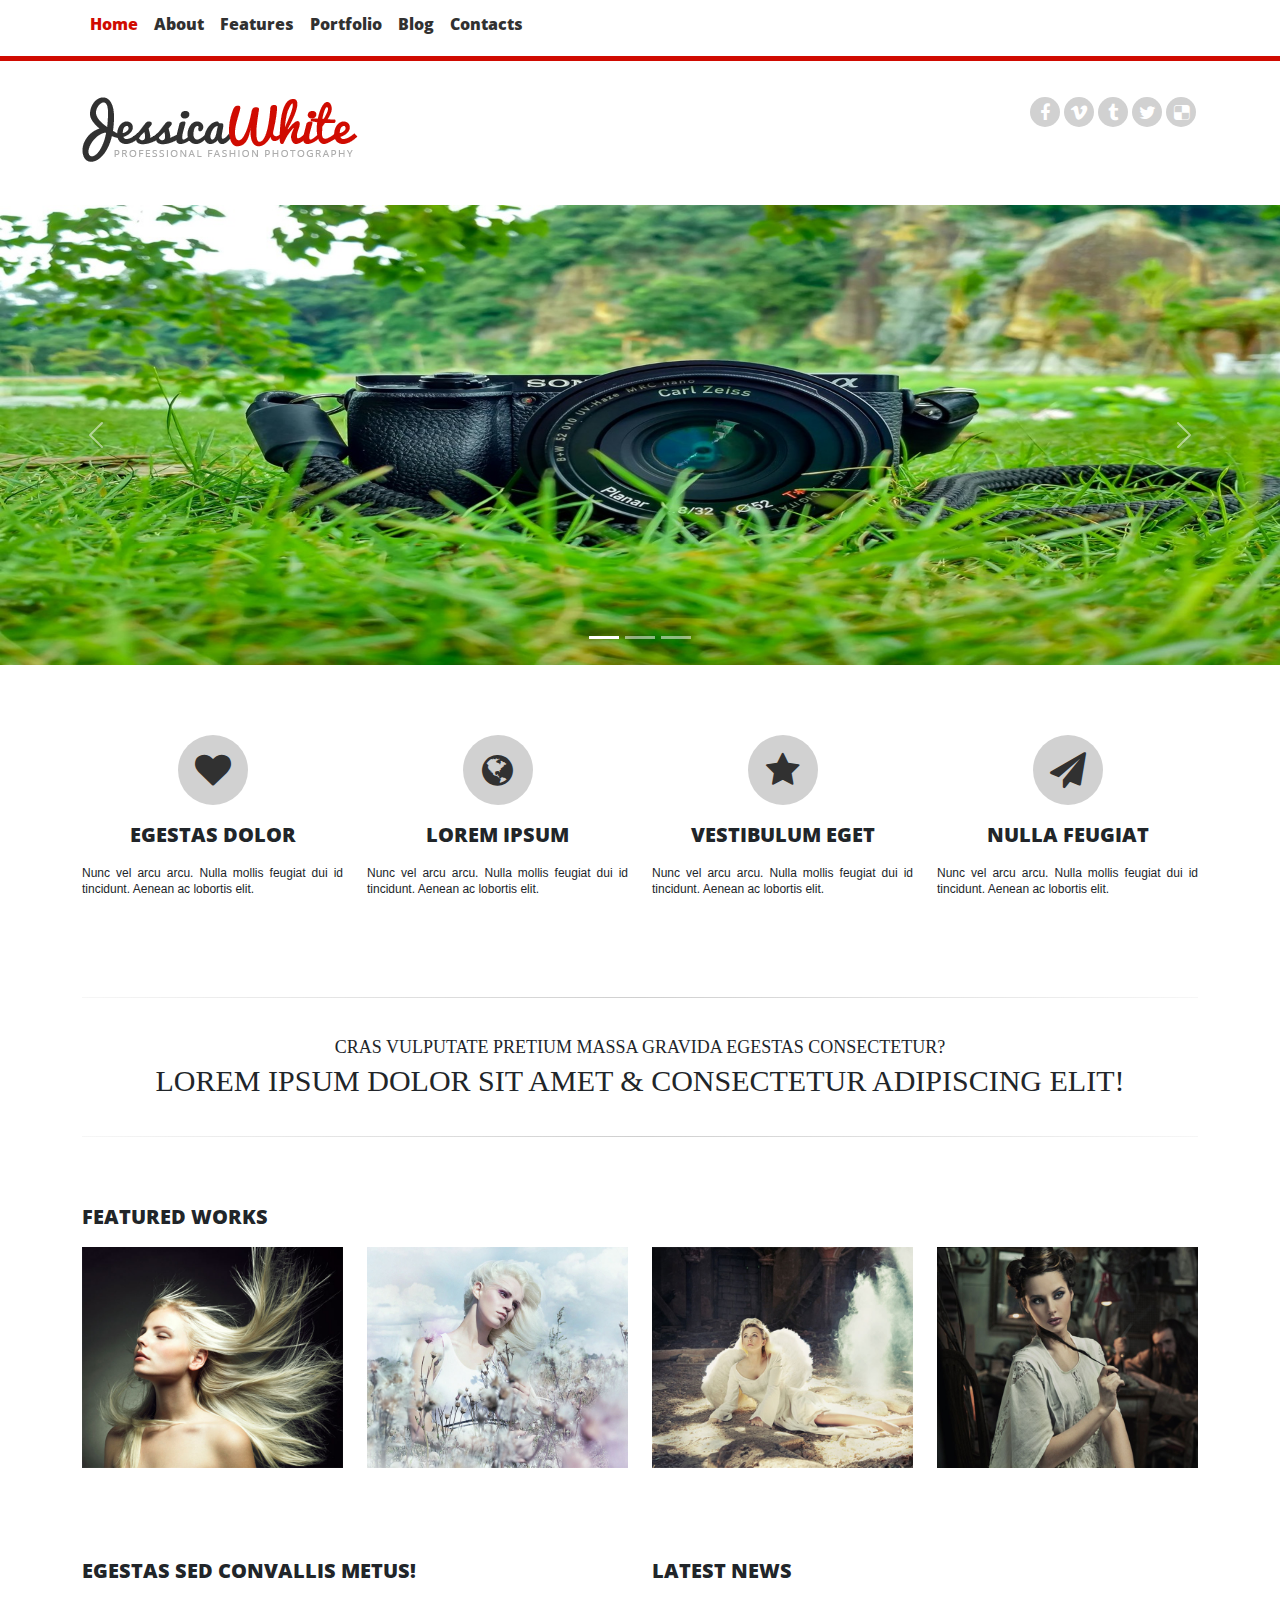
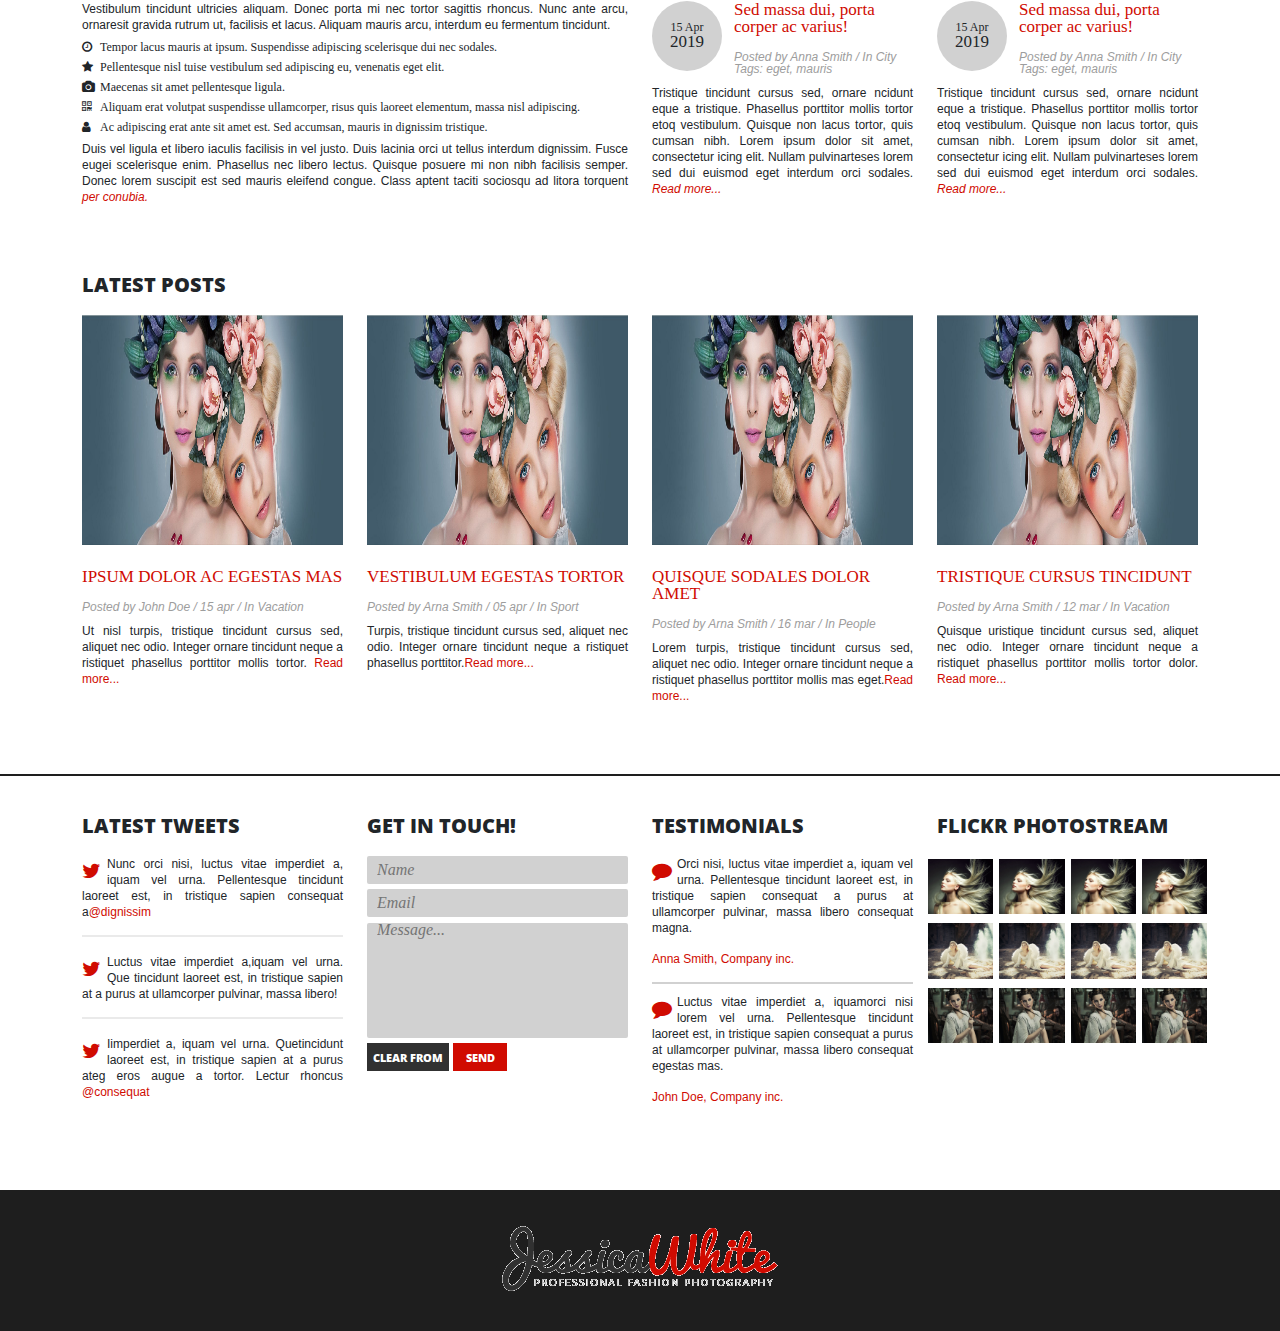
==== commit b8ff0265: "জড়" ====
--- a/index.html
+++ b/index.html
@@ -61,13 +61,13 @@
 				</div>
 				<div class="carousel-inner">
 				    <div class="carousel-item active">
-				      <img src="img/slider/1.jpg" class="d-block w-100" alt="...">
+				      <img src="img/slider/pexels-1-58267-225157 (1).jpg" class="d-block w-100" alt="...">
 				    </div>
 				    <div class="carousel-item">
-				      <img src="img/slider/2.jpg" class="d-block w-100" alt="...">
+				      <img src="img/slider/pexels-2-58267-225157 (3).jpg" class="d-block w-100" alt="...">
 				    </div>
 				    <div class="carousel-item">
-				      <img src="img/slider/3.jpg" class="d-block w-100" alt="...">
+				      <img src="img/slider/pexels-3-58267-225157 (2).jpg" class="d-block w-100" alt="...">
 				    </div>
 				</div>
 				<button class="carousel-control-prev" type="button" data-bs-target="#carouselExampleIndicators" data-bs-slide="prev">
--- a/css/style.css
+++ b/css/style.css
@@ -518,4 +518,14 @@
 }
 .main-section{
 	text-align: center;
+}
+
+
+/* Small devices (portrait tablets and large phones, 600px and up) */
+@media only screen and (min-width: 600px) {
+	.left{
+		padding-top: 60px;
+		
+		margin-left: 70px;
+	}
 }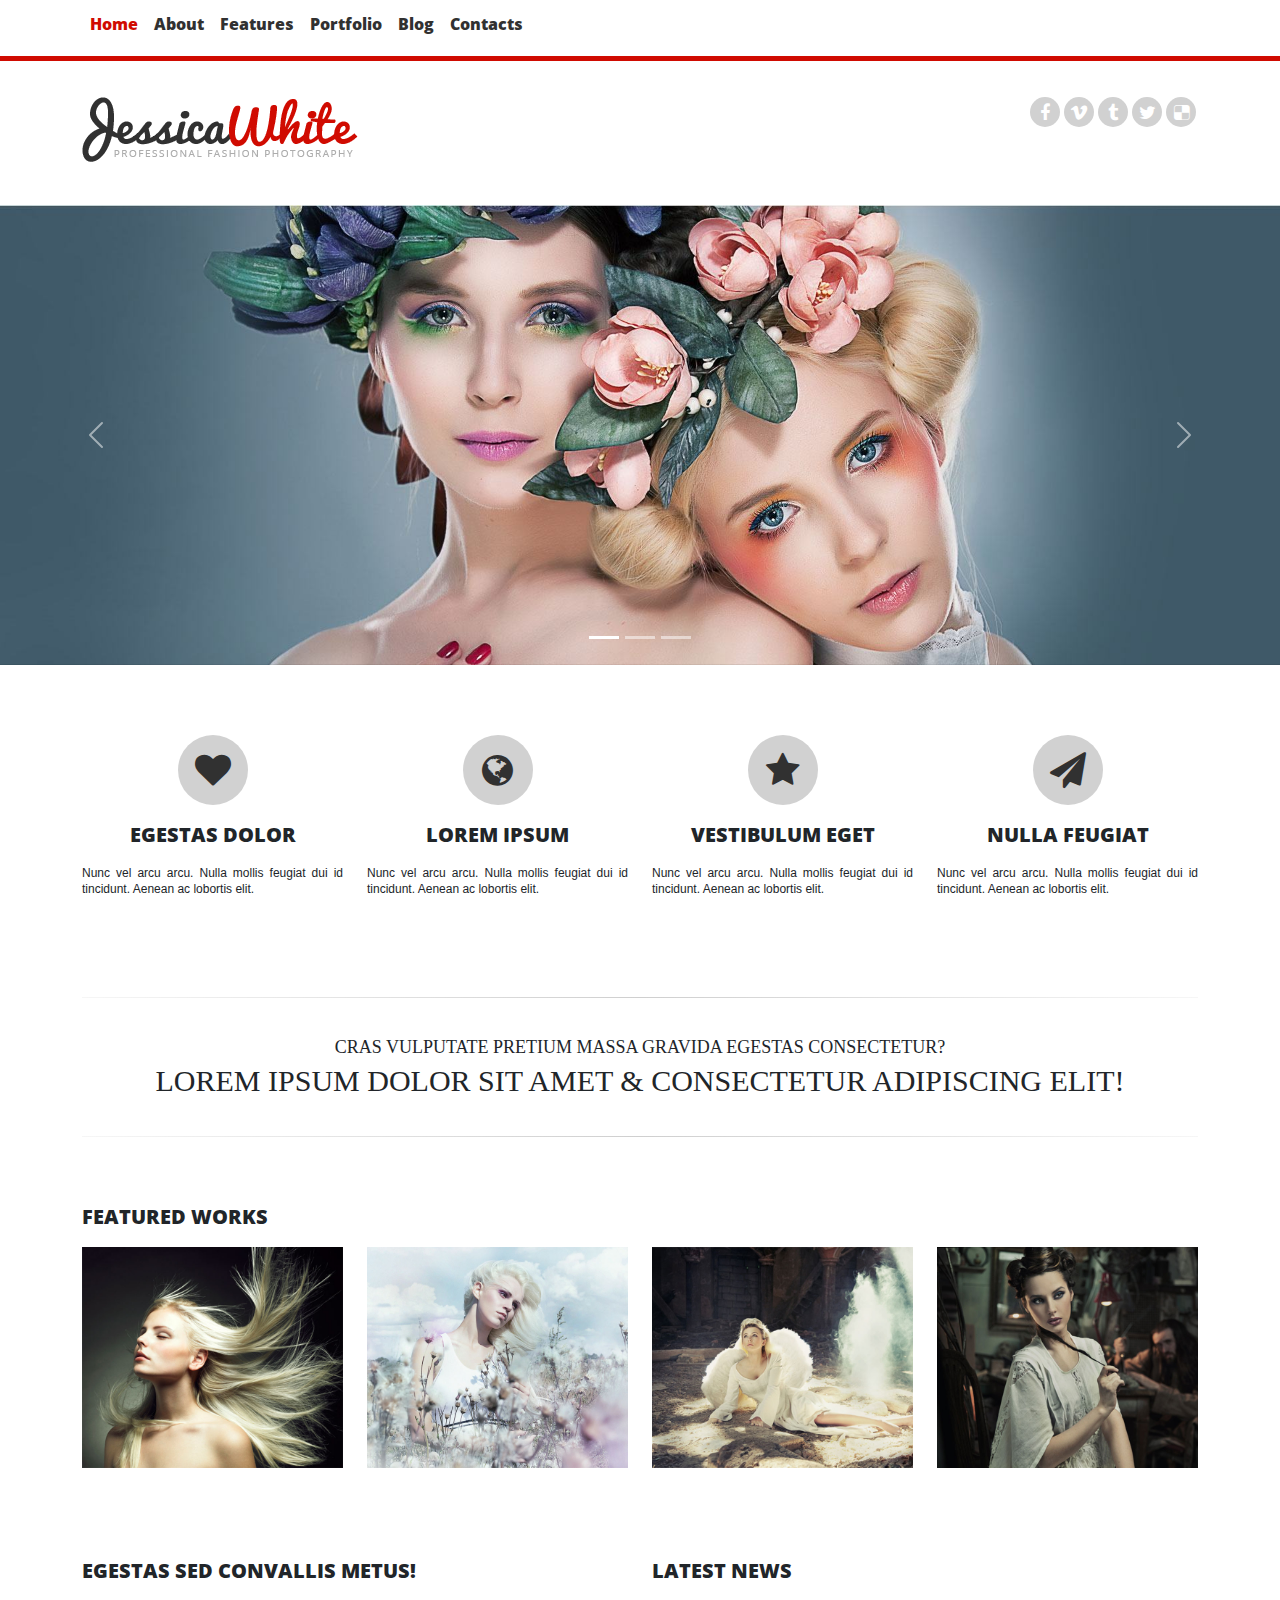
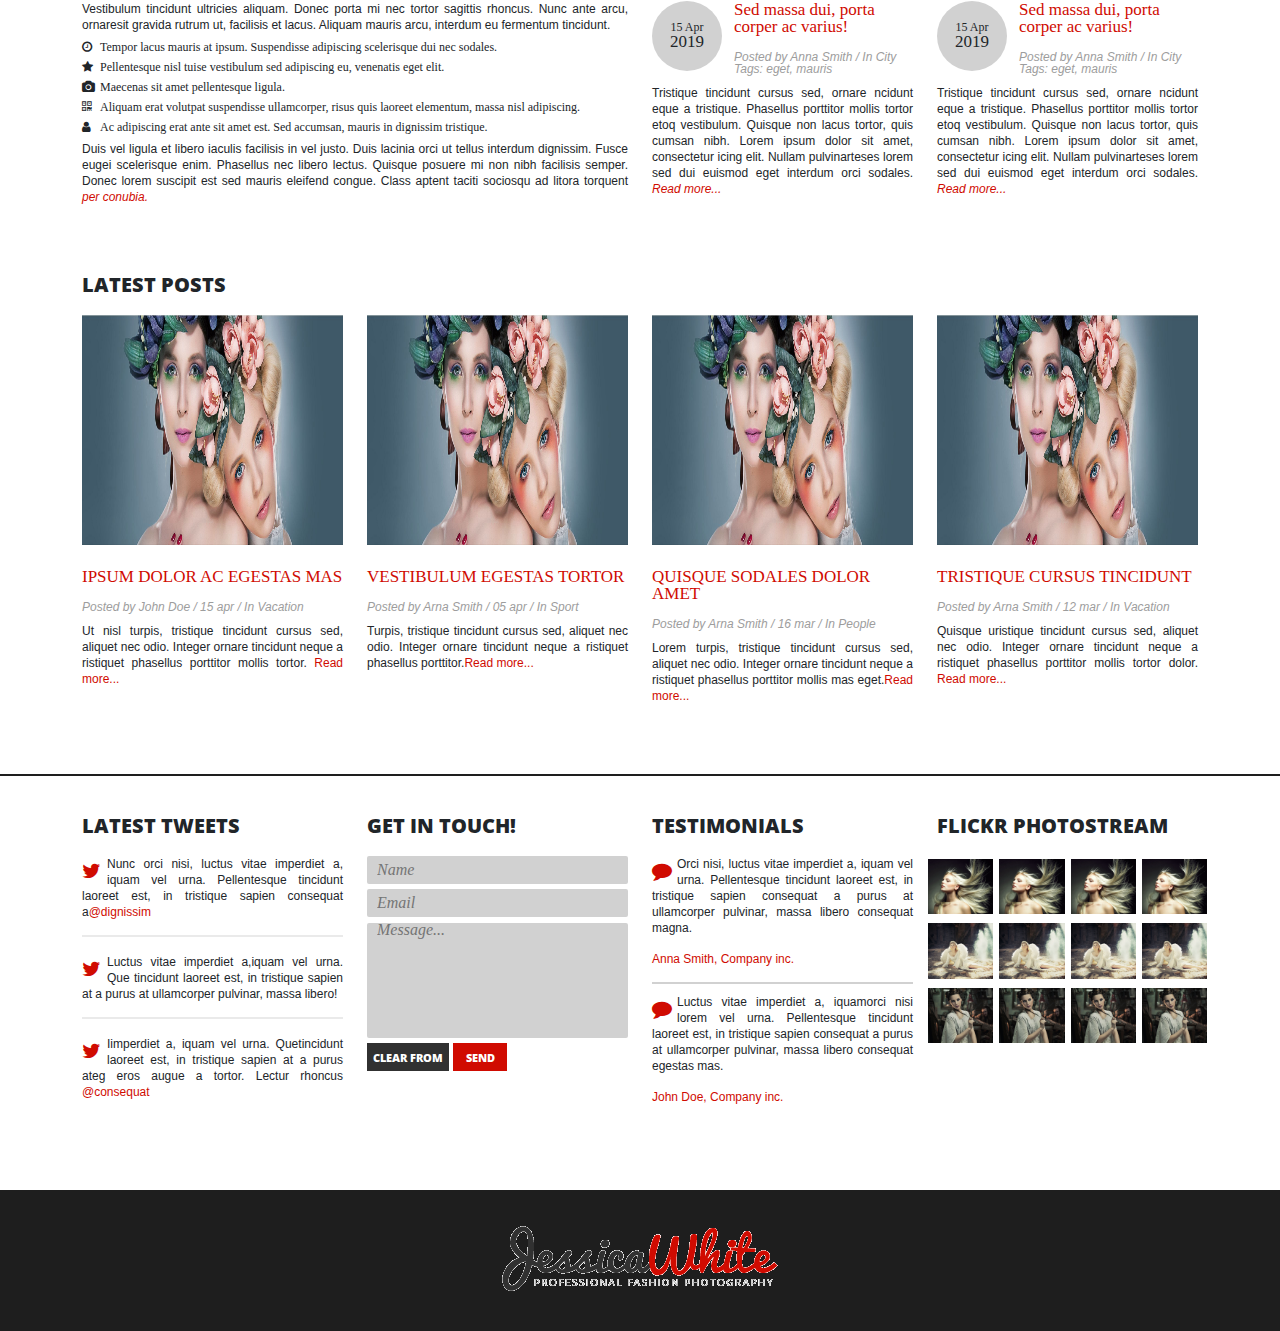
==== commit 3a617912: "Update index.html" ====
--- a/index.html
+++ b/index.html
@@ -61,13 +61,13 @@
 				</div>
 				<div class="carousel-inner">
 				    <div class="carousel-item active">
-				      <img src="img/slider/pexels-1-58267-225157 (1).jpg" class="d-block w-100" alt="...">
+				      <img src="img/slider/1.jpg" class="d-block w-100" alt="...">
 				    </div>
 				    <div class="carousel-item">
-				      <img src="img/slider/pexels-2-58267-225157 (3).jpg" class="d-block w-100" alt="...">
+				      <img src="img/slider/2.jpg" class="d-block w-100" alt="...">
 				    </div>
 				    <div class="carousel-item">
-				      <img src="img/slider/pexels-3-58267-225157 (2).jpg" class="d-block w-100" alt="...">
+				      <img src="img/slider/3.jpg" class="d-block w-100" alt="...">
 				    </div>
 				</div>
 				<button class="carousel-control-prev" type="button" data-bs-target="#carouselExampleIndicators" data-bs-slide="prev">
